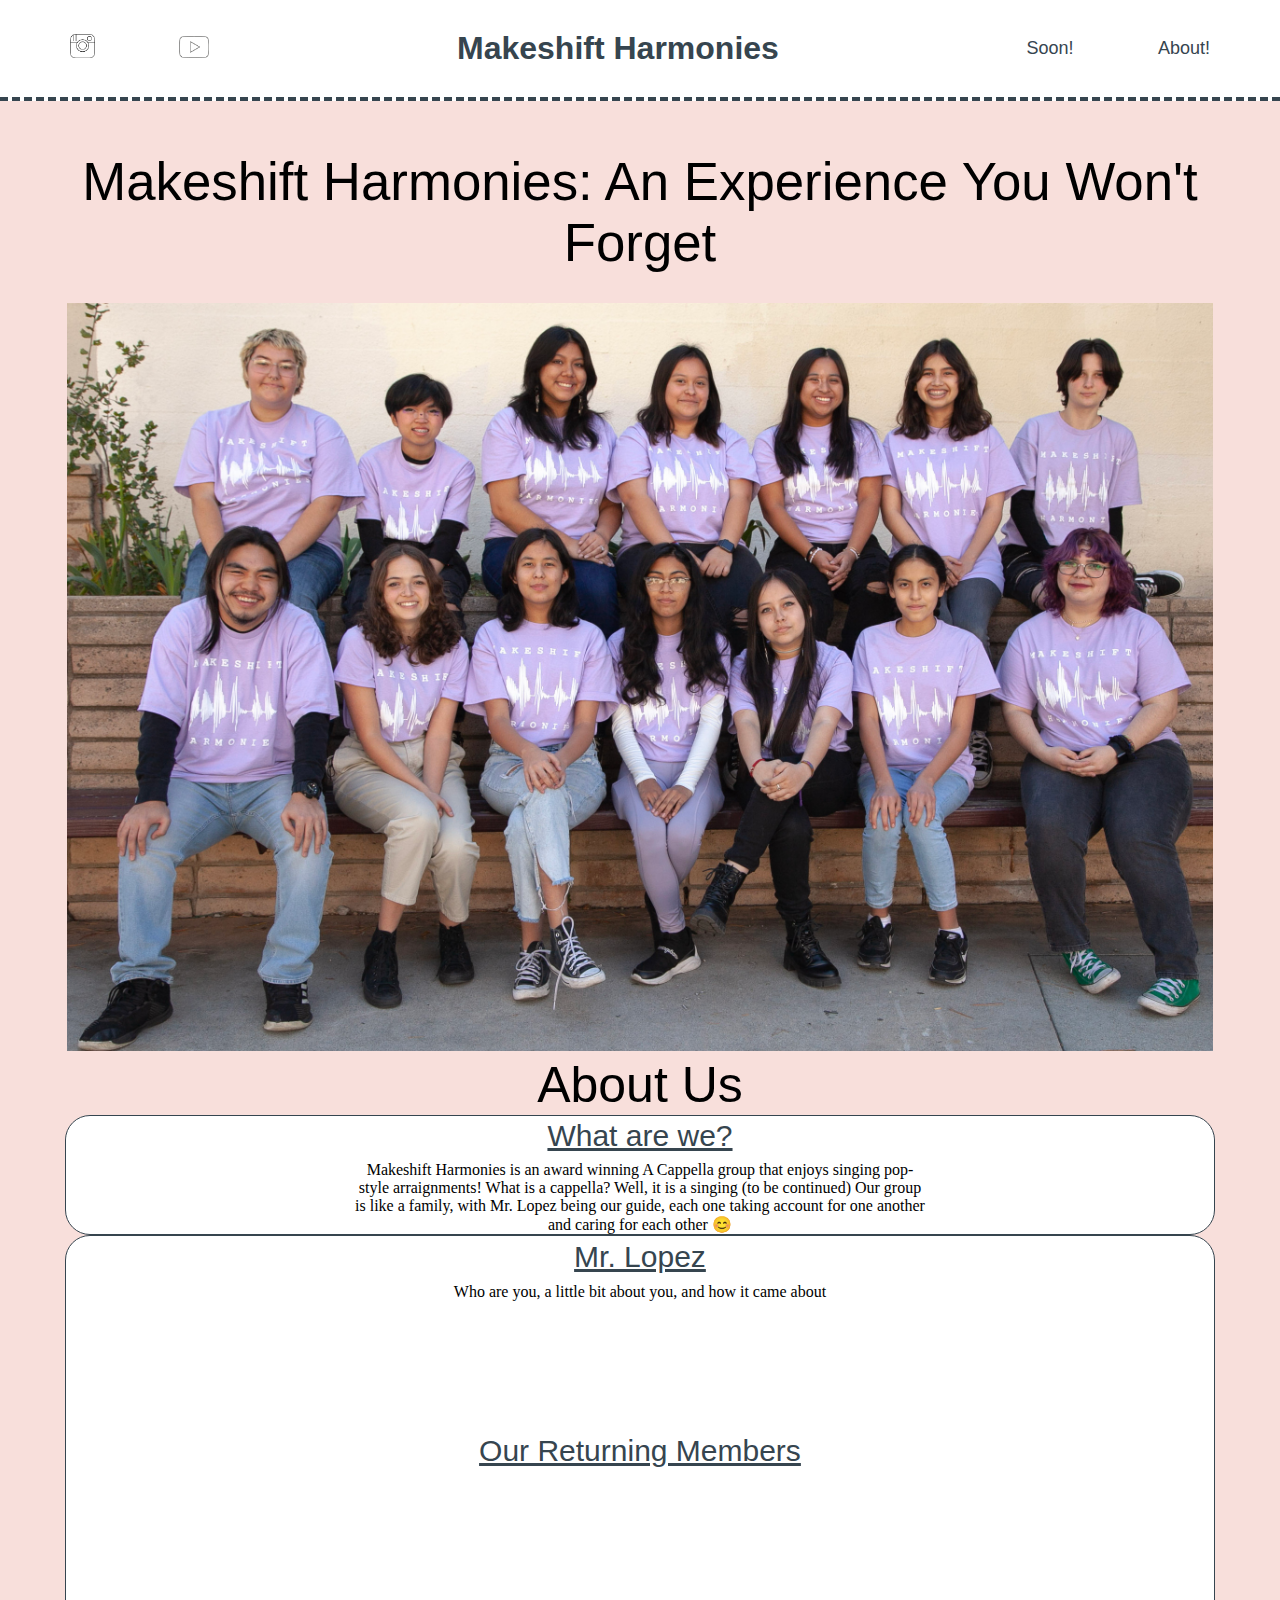
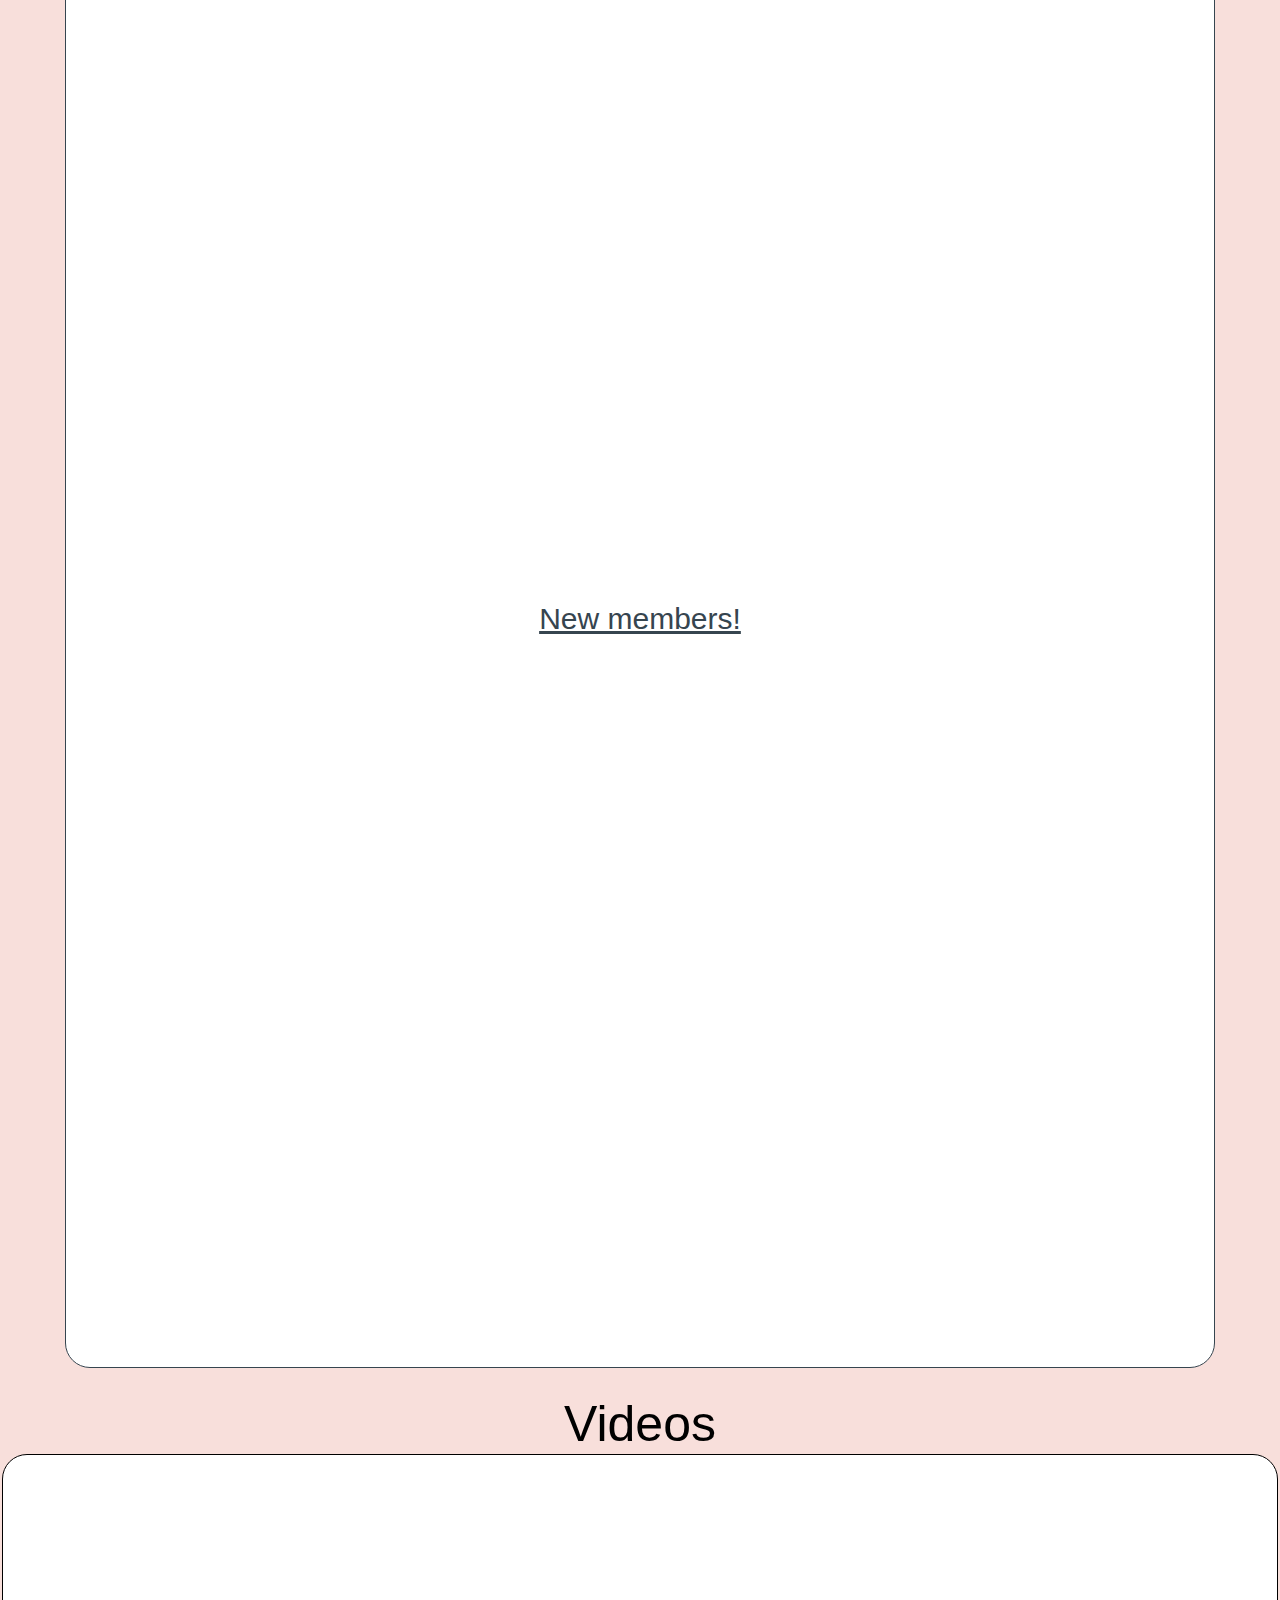
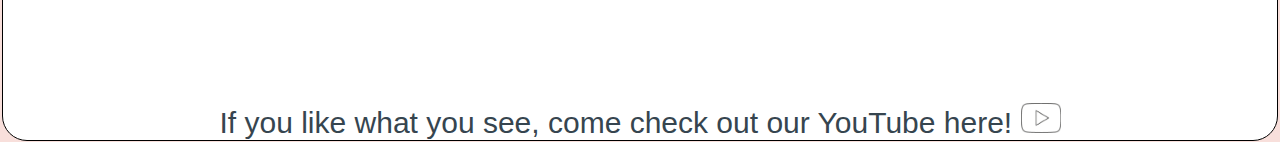
==== index.html @ 7f4bb114 "Change in seniority" ====
<!DOCTYPE html>

<head>
<title> Makeshift Harmonies </title>
  <link rel="stylesheet" href="style.css">
  <script defer src="background.js"></script>
  <meta name="viewport" content="width=device-width, initial-scale=1.0">
</head>
<body>
	<header class="header">
		<nav class="navbar">
			<a href="https://www.instagram.com/makeshiftharmonies/"><img class="icon"src="insta.png" alt="instagram"/></a>
			<a href="https://www.youtube.com/@verdugovoices2260"><img class="icon" src="youtube.png" alt="youtube"/></a>
		</nav>	
		
		<a href="index.html" class="logo">Makeshift Harmonies</a>
		
		<nav class="navbar">
			<a href="shop.html">Soon!</a>
			<a rel="noopener" href="#About">About!</a>
    </nav>
  </header>
      

  <div class="main"></div>

    <div class="mainTitle">
      Makeshift Harmonies: An Experience You Won't Forget
    </div>

    <div class="mainPicture">
      <img src="acapella.jpeg" alt="Our group" id="pic">
    </div>

    <div class="aboutUs" id="About">
      <header class="subTitle">
        About Us
      </header>
      <div class="info">
          <div class="boxTitle">What are we?</div>
          <div class="ourGroup"> 
            Makeshift Harmonies is an award winning A Cappella group that enjoys singing pop-style arraignments!
            What is a cappella? Well, it is a singing (to be continued)
            Our group is like a family, with Mr. Lopez being our guide, 
            each one taking account for one another and caring for each other 😊
            
          </div>
      </div>
      <div class="info">
          <div class="aboutUsBox">
            <div class="boxTitle">Mr. Lopez</div>
            <div class="boxInfoTeach">Who are you, a little bit about you, and how it came about</div>
        </div>
        <div class="aboutUsBox">
          <div class="boxTitle">Our Returning Members</div>
            <div class="boxInfo">

              <div class="personCard">
                <div class="name">Andrea</div>
                <img src="Andrea.jpg" alt="andrea"></img>
                <div class="text">
                  <!--Grade--> Senior
                </div>
              </div>


              <div class="personCard">
                <div class="name">Arynn</div>
                <img src="Arynn.jpg" alt="arynn"></img>
                <div class="text">
                  <!--Grade--> Senior
                </div>
              </div>

              <div class="personCard">
                <div class="name">Dennize</div>
                <img src="Dennize.jpg" alt="dennize"></img>
                <div class="text">
                  <!--Grade--> Senior
                </div>
              </div>
              
              
              <div class="personCard">
                <div class="name">Max</div>
                <img src="Max.jpg" alt="max"></img>
                <div class="text">
                  <!--Grade--> Senior
                </div>
              </div>

              <div class="personCard">
                <div class="name">Isaac</div>
                <img src="Me.jpg" alt="isaac"></img>
                <div class="text">
                  <!--Grade--> Junior
                </div>
              </div>

              <div class="personCard">
                <div class="name">Abril</div>
                <img src="Abril.jpg" alt="abril"></img>
                <div class="text">
                  <!--Grade--> Sophmore
                </div>
              </div>
              
              <div class="personCard">
                <div class="name">Erica</div>
                <img src="Erica.jpg" alt="erica"></img>
                <div class="text">
                  <!--Grade--> Sophmore
                </div>
              </div>


              <div class="personCard">
                <div class="name">Fergie</div>
                <img src="Fergie.jpg" alt="fergie"></img>
                <div class="text"> Sophmore
                  <!--Grade-->
                </div>
              </div>

              <div class="personCard">
                <div class="name">Emily</div>
                <img src="unknown.png" alt="emily"></img>
                <div class="text">
                  <!--Grade--> Sophmore
                </div>
              </div>
              
            </div>
          </div>
          
          
          <div class="aboutUsBox">
            <div class="boxTitle">New members!</div>
            <div class="boxInfo">
              
              <div class="personCard">
                <div class="name">Jackson</div>
                <img src="Jackson.jpg" alt="jackson"></img>
                <div class="text">
                  <!--Grade--> Senior
                </div>
              </div>
              
              <div class="personCard">
                <div class="name">Addie</div>
                <img src="Addie.jpg" alt="addie"></img>
                <div class="text">
                  <!--Grade--> Sophmore
                </div>
              </div>
    
              
              <div class="personCard">
                <div class="name">Anna</div>
                <img src="Anna.jpg" alt="anna"></img>
                <div class="text">
                  <!--Grade--> Sophmore
                </div>
              </div>
    
    
              <div class="personCard">
                <div class="name">Joel</div>
                <img src="Joel.jpg" alt="joel"></img>
                <div class="text">
                  <!--Grade--> Sophmore
                </div>
              </div>

              <div class="personCard">
                <div class="name">Camilla</div>
                <img src="Camilla.jpg" alt="camilla"></img>
                <div class="text">
                  <!--Grade--> Freshman
                </div>
              </div>
              <div class="personCard">
                <div class="name">Jasmine</div>
                <img src="Jasmine.jpg" alt="jasmine"></img>
                <div class="text">
                  <!--Grade--> Freshman
                </div>
              </div>
              <div class="personCard">
                <div class="name">Kolbey</div>
                <img src="Kolbey.jpg" alt="kolbey"></img>
                <div class="text">
                  <!--Grade--> Freshman
                </div>
              </div>
              <div class="personCard">
                <div class="name">Sophia</div>
                <img src="Sophia.jpeg" alt="sophia"></img>
                <div class="text">
                  <!--Grade--> Freshman
                </div>
              </div>



              <div class="personCard">
                <img src="unknown.png" alt="unknown"></img>
                <div class="text">This could be you!</div>
              </div>

              <div class="personCard">
                <img src="unknown.png" alt="unknown"></img>
                <div class="text">This could be you!</div>
              </div>

              <div class="personCard">
                <img src="unknown.png" alt="unknown"></img>
                <div class="text">This could be you!</div>
              </div>

              <div class="personCard">
                <img src="unknown.png" alt="unknown"></img>
                <div class="text">This could be you!</div>
              </div>

          </div>
        </div>
    </div>
    <div class="ytContainer">
        <header class="subTitle">
          Videos
        </header>
        <div class="promo">
        <div class="vidoeHolder">
          <div class="video1">
          Our Most Recent Video
          <iframe width="560" height="315" src="https://www.youtube.com/embed/0BIctYEefgI?si=117OI-r64tj5iyTO"
          title="YouTube video player" allow="accelerometer; autoplay; clipboard-write; 
		      encrypted-media; gyroscope; picture-in-picture; web-share" allowfullscreen></iframe>
          </div>
          <div class="video2">
          Our Most Popular Video
          <iframe width="560" height="315" src="https://www.youtube.com/embed/2N0dSU8FZv8?si=1DF9V1PjozRlca_2"
            title="YouTube video player" allow="accelerometer; autoplay; clipboard-write; 
      encrypted-media; gyroscope; picture-in-picture; web-share" allowfullscreen></iframe>
          </div>
        </div>
          <br>If you like what you see, come check out our YouTube here!
          <a  target="_blank" href="https://www.youtube.com/@verdugovoices2260"><img class="icon" src="youtube.png" alt="youtube" /></a>
        </div>
  </div>
</body>

</html>
---- style.css ----
*{
  margin: 0;
  padding: 0;
  box-sizing: border-box;

}

body {
  min-height: 100vh;
  background-color: #f8dfdb;
  background-size: cover;
  background-position: center;
  display: flexbox;
  margin: auto;
  overflow-x: hidden;
}



.header {
  position:fixed;
  top: 0;
  left: 0%;
  width: 100%;
  padding: 30px;
  border-bottom: 4px dashed;
  border-color: #36454F;
  background: transparent;
  display:flex;
  justify-content: space-between;
  align-items: center;
  z-index: 100;
  font-family: 'Gill Sans', 'Gill Sans MT', Calibri, 'Trebuchet MS', sans-serif;
  background-color: white;
}

@media (min-width: 873px){
  .logo {
    font-size: 32px;
    color: #36454F;
    text-decoration: none;
    font-weight: 700;
    font-family: 'Gill Sans', 'Gill Sans MT', Calibri, 'Trebuchet MS', sans-serif;
  }
}

@media (max-width: 872px){
  .logo {
    font-size: 22px;
    color: #36454F;
    text-decoration: none;
    font-weight: 700;
    font-family: 'Gill Sans', 'Gill Sans MT', Calibri, 'Trebuchet MS', sans-serif;
  }
}
.navbar a {
  position: relative;
  font-size: 18px;
  color: #36454F;
  text-decoration: none;
  font-weight: 500;
  margin-left: 40px;
  margin-right: 40px;
}

.navbar a>img[src$="insta.png"] {
  width: 25px;
}

.navbar a>img[src$="youtube.png"] {
  width: 30px;
}

.navbar a::before {
  content: '';
  position: absolute;
  top: 100%;
  left: 0;
  width: 0;
  height: 2px;
  background-color: #36454F;
  transition: .3s;
}

.navbar a:hover::before {
  width: 100%;
}

.icon {
  width: 40px;
}



/**/
.mainTitle {

  width: 100%;
  position: relative;
  font-size: 330%;
  text-align: center;
  border: 1px solid transparent;
  font-family: 'Gill Sans', 'Gill Sans MT', Calibri, 'Trebuchet MS', sans-serif;
  color: black;
  margin-bottom: 2%;
  padding-top: 0;
  margin-top: 150px;
}

/* height: #vh;
width: #wmin;*/
/**/
.mainPicture {
  position: relative;
  width: 100%;
  height: auto;
  display: flex;
  align-items: center;
  justify-content: center;
  border: 3px solid transparent;
  
}

.mainPicture img {
  position: relative;
  height: auto;
  width: 90%;
  object-fit: fill;
  display: block;
  margin: auto;
  top: 0;
}

/**/
.aboutUs {
  width: 100%;
  height: auto;
  padding: 0%;
  margin: 0;
  border: 1px solid transparent;
  position: relative;
  display: flexbox;
  top: 0;

}

.ourGroup{
  align-items: center;
  text-align: center;
  width: 50%;
  height:max-content;
  padding: auto;
  margin-left: auto;
  margin-right: auto;
  margin-top: auto;
  overflow: hidden;
}

.subTitle {
  width: 100%;
  position: relative;
  font-size: 50px;
  text-align: center;
  border: 1px solid transparent;
  font-family: 'Gill Sans', 'Gill Sans MT', Calibri, 'Trebuchet MS', sans-serif;
}

.info {
  width: 90%;
  height: auto;
  position: relative;
  left: 5%;
  /*top: 8%;*/
  background-color: white;
  border-radius: 25px;
  border: 1px solid #36454F;

}

.aboutUsBox {
  width: 100%;
  height: auto;
  display: flexbox;
  position: relative;
  background-color: transparent;
  border: 1px solid transparent;
  border-top-left-radius: 25px;
  border-bottom: 1px solid transparent;
  margin-bottom: 0;
}


.boxTitle {
  width: 100%;
  height: 45px;
  top: 2px;
  position: relative;
  text-align: center;
  background-color: white;
  border: 1px solid transparent;
  text-decoration: underline;
  border-top-left-radius: 25px;
  border-top-right-radius: 25px;
  font-size: 30px;
  font-family: 'Gill Sans', 'Gill Sans MT', Calibri, 'Trebuchet MS', sans-serif;
  color: #36454F;

}

.boxInfoTeach {
  width: 100%;
  height: 148px;
  position: relative;
  background-color: white;
  border: 1px solid transparent;
  text-align: center;


}

.boxInfo {
  width: 100%;
  height: auto;
  position: relative;
  display: flex;
  background-color: white;
  border: 1px solid transparent;
  border-bottom-left-radius: 25px;
  border-bottom-right-radius: 25px;
  flex-wrap: wrap;
  margin: auto;
  text-align: center;
}

.aboutUsBox:nth-child(2) {
  border-top-left-radius: 0px;
  border-top-right-radius: 0px;
  border: transparent;
}

.boxTitle:nth-child(2) {
  border-top-left-radius: 0px;
  border-top-right-radius: 0px;
  border-top: transparent;
}

/*individual cards*/
.personCard {
  height: 217px;
  max-width: 150px;
  padding-left: 2%;
  padding-right: 2%;
  padding-bottom: 2%;
  padding-top: 8px;
  margin-left: 10%;
  margin-top: 1%;
  margin-bottom: 1%;
  border: 2px dotted #36454F;
  position: relative;
  border-radius: 25px;
  opacity: 0;
  transition: all 2.5s;
}


.personCard1 {
  height: 217px;
  max-width: 150px;
  padding: 2%;
  margin-left: 10%;
  margin-top: 1%;
  margin-bottom: 1%;
  border: 2px dotted #36454F;
  position: relative;
  border-radius: 25px;
  opacity: 0;
  transition: all 2.5s;
}



.name {
  text-align: center;
  border: 1px dotted transparent;
}

.personCard img {
  width: 100px;
  height: 134px;
}

.text {
  font-size: 90%;
  text-align: center;
}

.personCard1 img {
  width: 100px;
  height: 134px;
}

/*youtube stuff*/
.ytContainer {
  width: 100%;
  height: auto;
  border: 1px solid transparent;
  position: absolute;
  display: flexbox;
  padding-top: 2%;
}

.promo {
  width: 100%;
  height: auto;
  padding-top: 2%;
  margin: 0;
  border: 1px solid black;
  position: relative;
  display: flexbox;
  margin-left: auto;
  margin-right: auto;
  border-radius: 25px;
  background-color: white;
  text-align: center;
  font-size: 30px;
  font-family: 'Gill Sans', 'Gill Sans MT', Calibri, 'Trebuchet MS', sans-serif;
  color: #36454F;
}

.vidoeHolder {
  display: flex;
  height: auto;
}

.video1 {
  width: 90%;
  height: 200%;
  border: 1px solid transparent;
  opacity: 0;
filter: blur(5px);
transform: translateX(-100%);
transition: all 1s;
}

.video2 {
  width: 90%;
  height: 200%;
  border: 1px solid transparent;
  opacity: 0;
filter: blur(5px);
transform: translateX(100%);
transition: all 1s;
} 

.promo iframe {
  width: 45%;
  height: 80%;
  display: block;
  margin: auto;
  /*top: 8%;*/
  background-color: white;
  border-radius: 25px;
  border: 1px solid transparent;

}

.show{
  opacity: 1;
  filter: blur(0);
  transform:translateX(0)
} 


/*Shop Page*/

.newTitle {
  width: 100%;
  height: auto;
  position: absolute;
  font-size: 50px;
  text-align: center;
  top: 300px;
  border: 1px solid transparent;
  font-family: 'Gill Sans', 'Gill Sans MT', Calibri, 'Trebuchet MS', sans-serif;
  color: black;
  margin-left: auto;
  margin-right: auto;
}

/*Sign Up Page*/

#signUpPage{
  text-align: center;
  width: 100%;  
  height: 65%;
  position: absolute;
  top: 150px;
  left: 0;
  border: 1px solid transparent;
  font-family: 'Gill Sans', 'Gill Sans MT', Calibri, 'Trebuchet MS', sans-serif;
  color: black;
  background-color: transparent;
}

.container {  
  padding:0;
  margin-left: 32%;
  margin-right: auto;
  border: 1px solid #36454F;
  width: 30%;
  height: 100%;
  background-color: white;
  border-radius: 3%;
}

.form{
display: flexbox;
justify-content: space-evenly;
}


.formInputGroup{
  width: 100%;
}
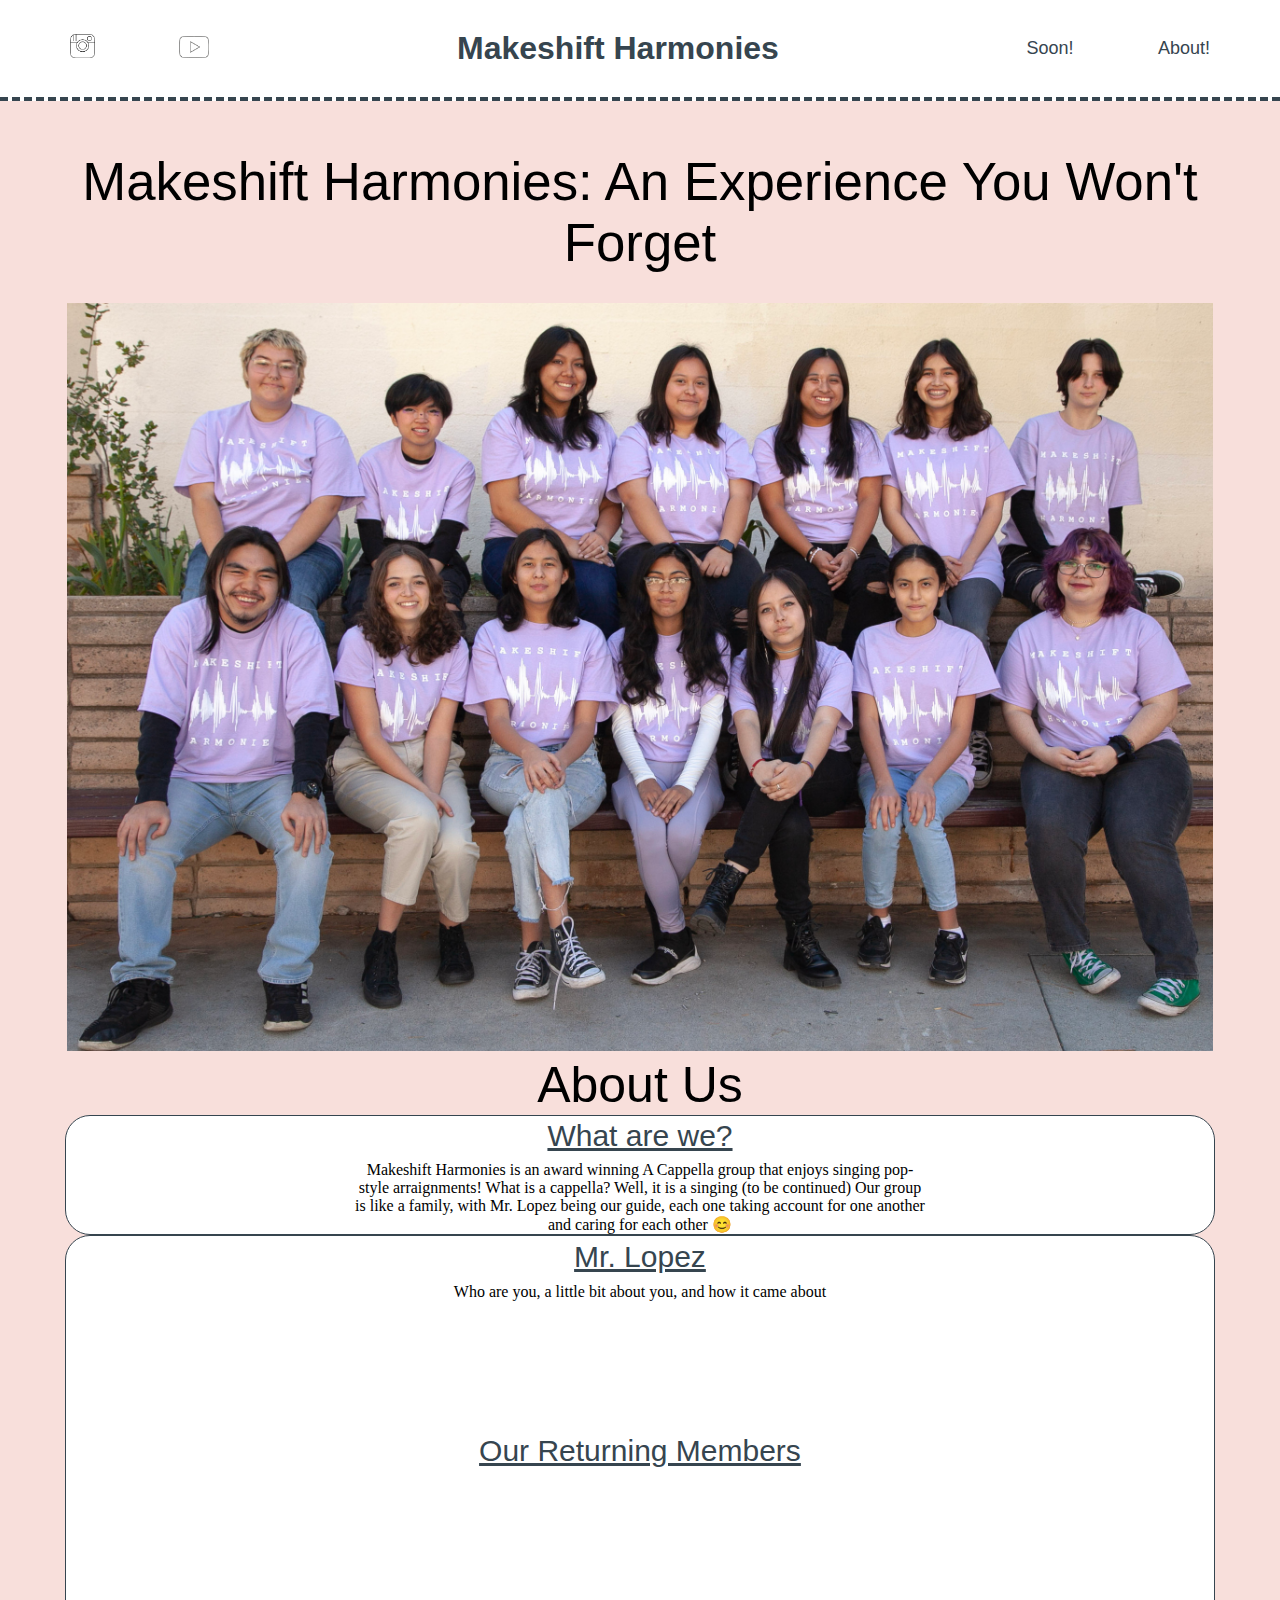
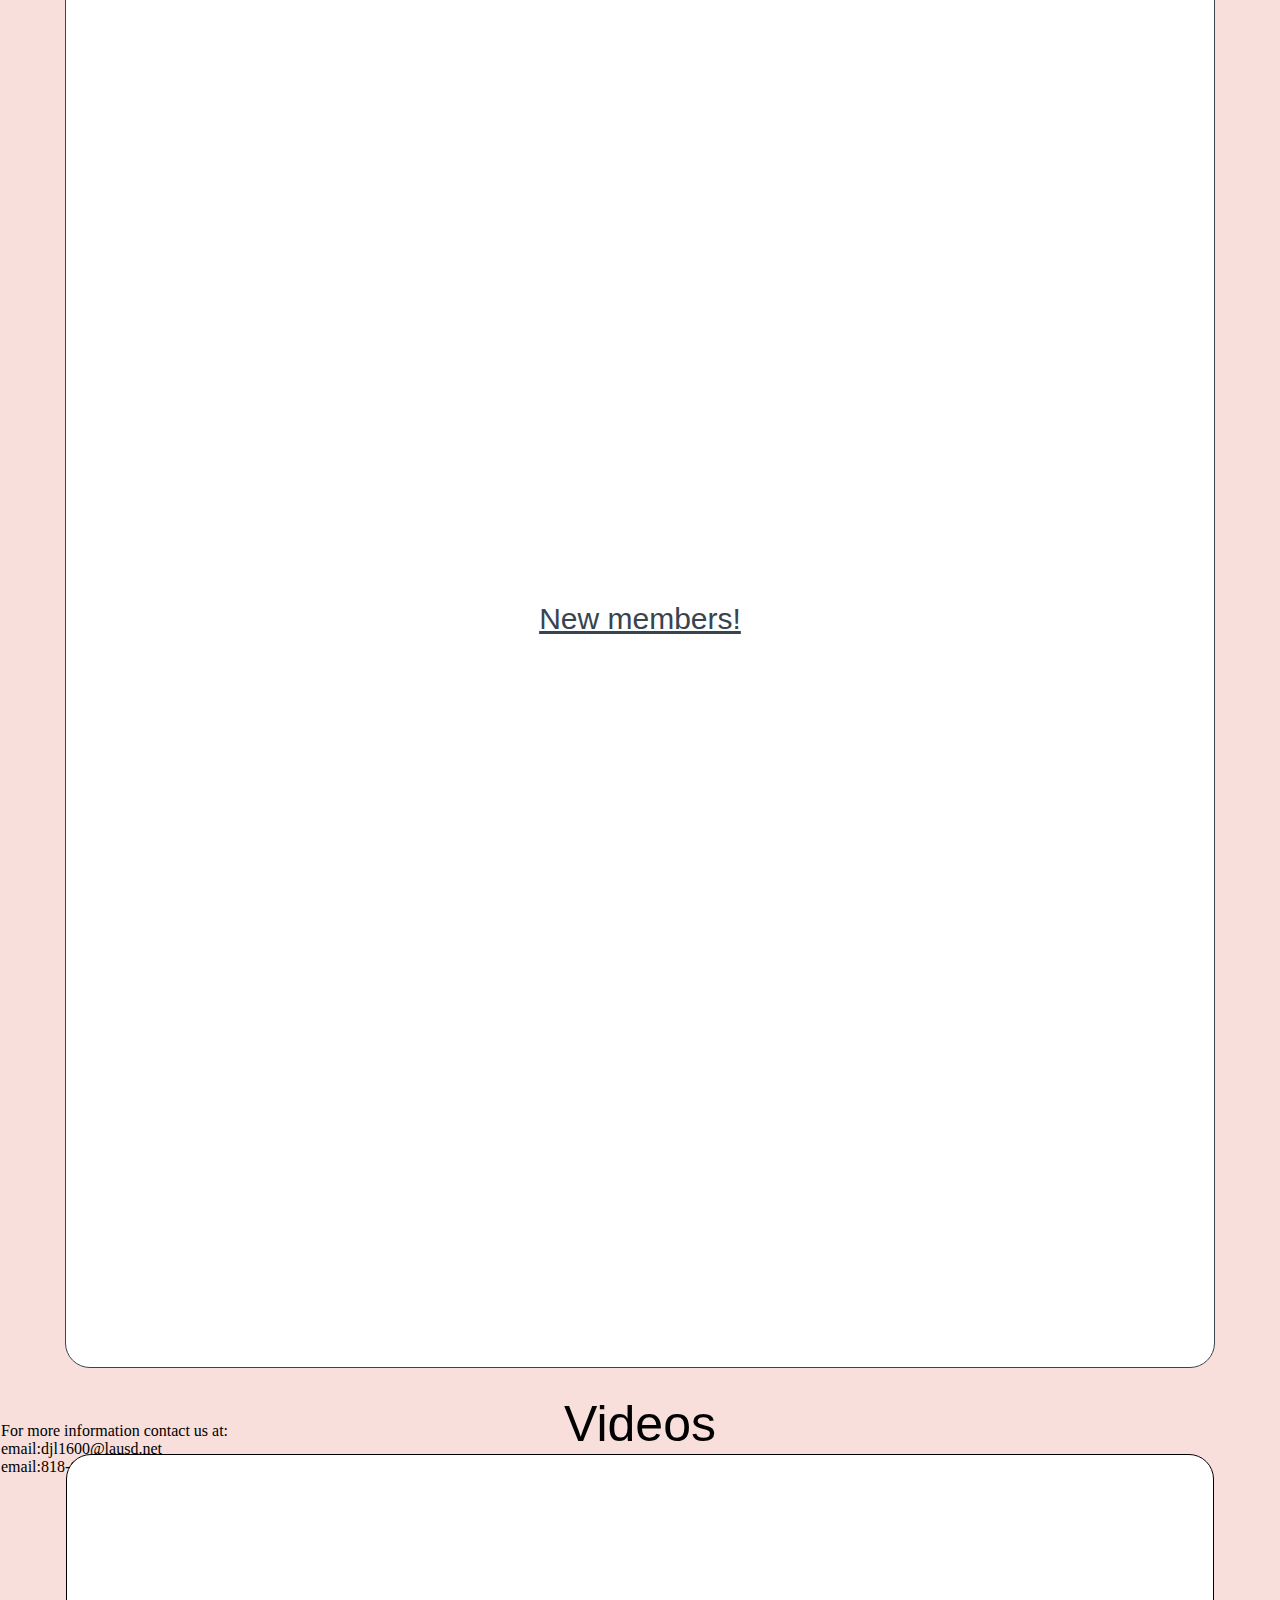
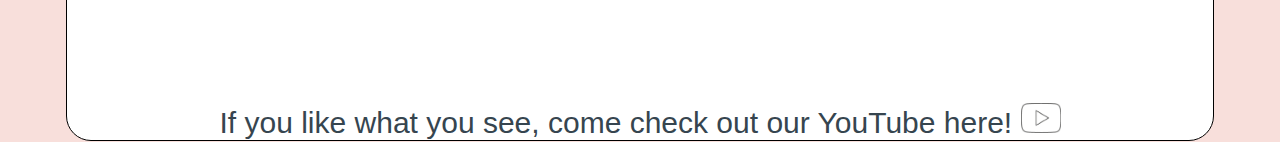
==== commit de857bd1: "Update index.html" ====
--- a/index.html
+++ b/index.html
@@ -21,9 +21,6 @@
     </nav>
   </header>
       
-
-  <div class="main"></div>
-
     <div class="mainTitle">
       Makeshift Harmonies: An Experience You Won't Forget
     </div>
@@ -249,6 +246,14 @@
           <a  target="_blank" href="https://www.youtube.com/@verdugovoices2260"><img class="icon" src="youtube.png" alt="youtube" /></a>
         </div>
   </div>
+<br>
+<br>
+<br>
+	    For more information contact us at:
+<br>
+	    email:<a herf="mailto:djl1600@lausd.net">djl1600@lausd.net<a>
+<br>
+	    email:<a herf="tel:8186248469">818-624-8469<a>
 </body>
 
 </html>
--- a/style.css
+++ b/style.css
@@ -310,7 +310,7 @@
 }
 
 .promo {
-  width: 100%;
+  width: 90%;
   height: auto;
   padding-top: 2%;
   margin: 0;
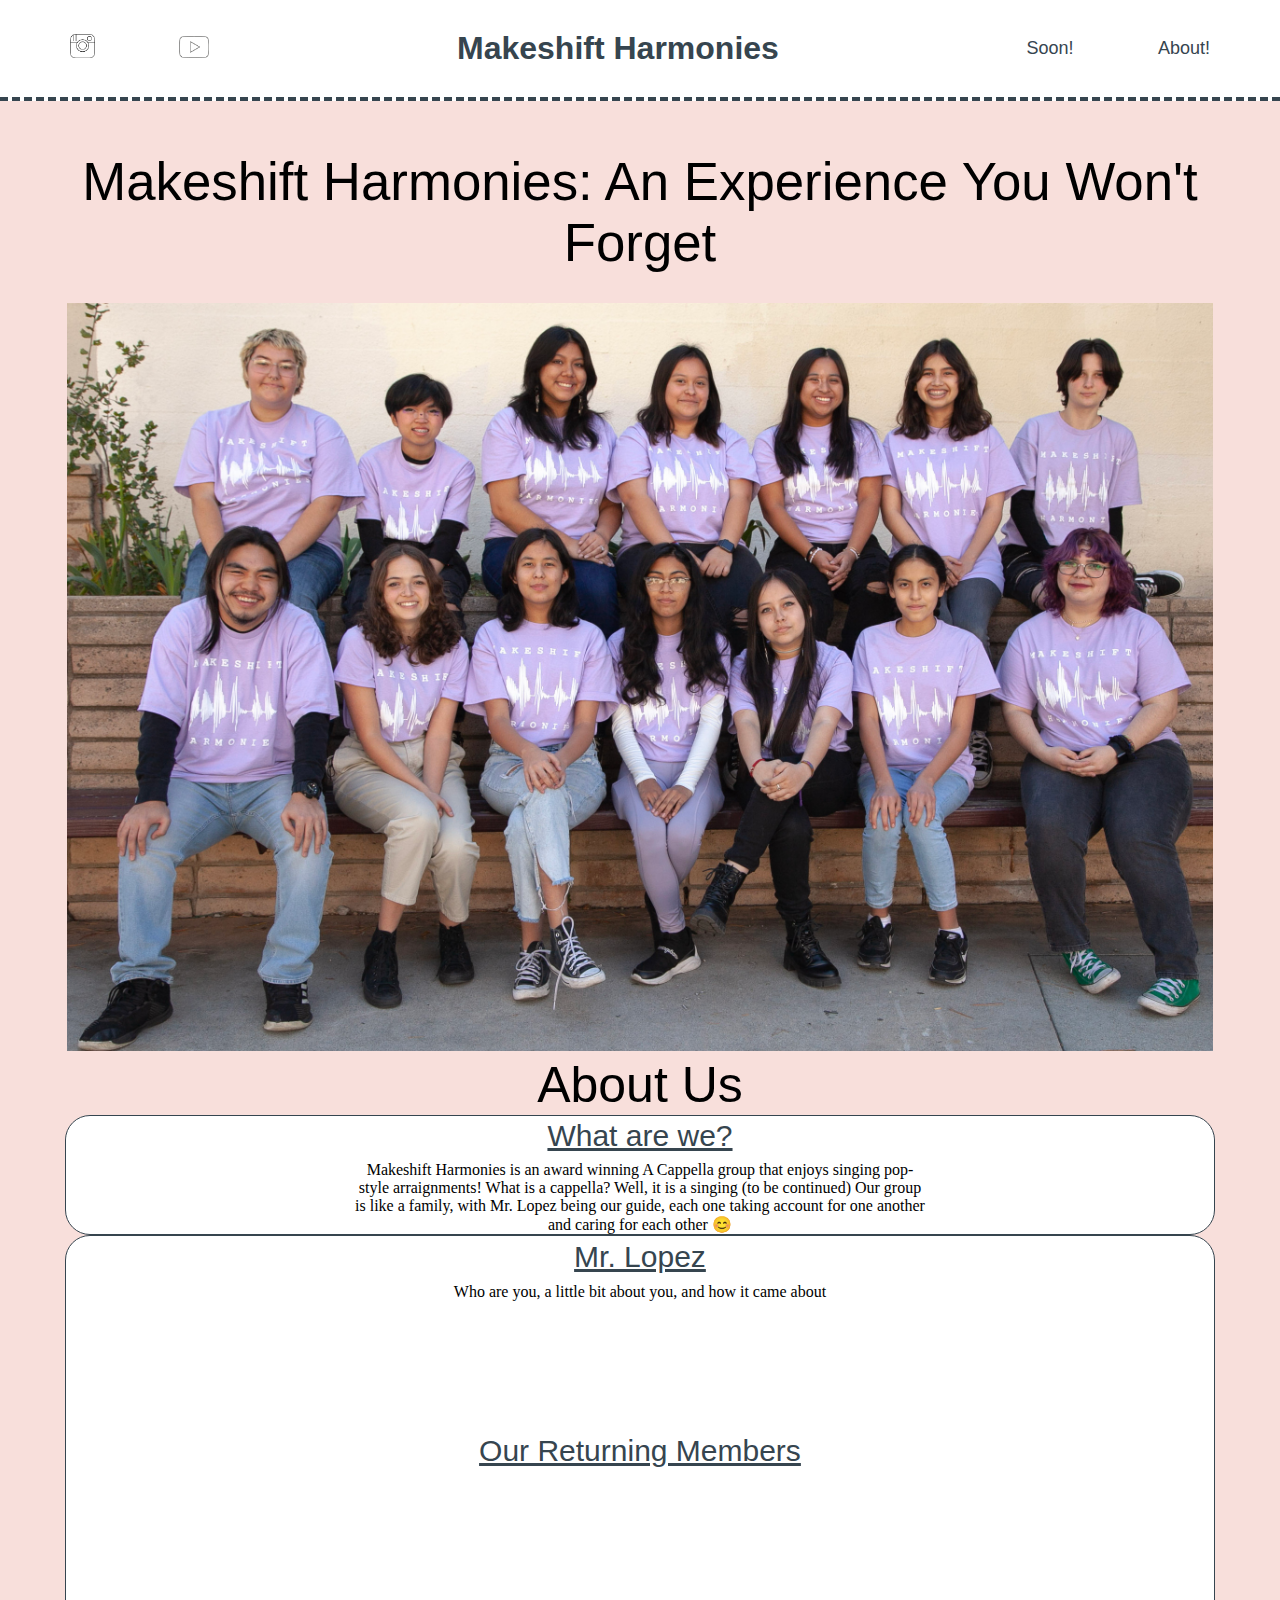
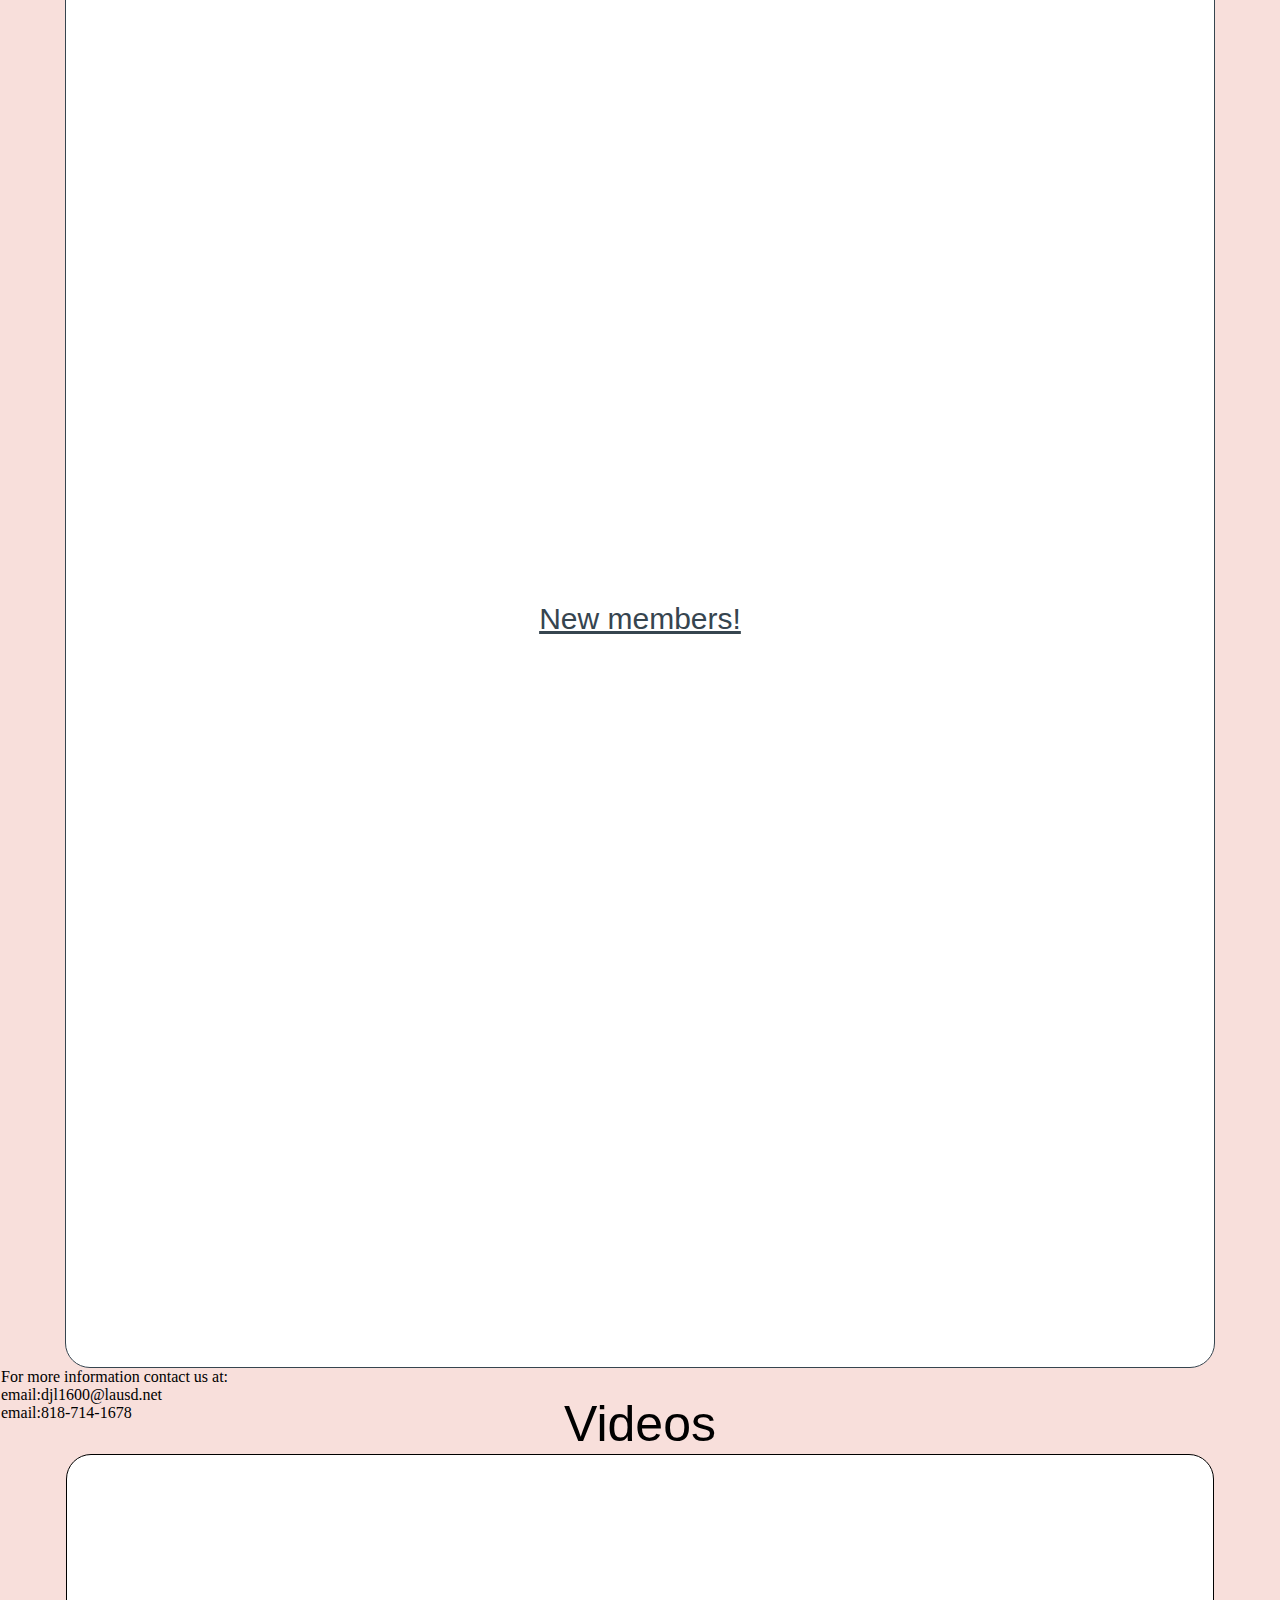
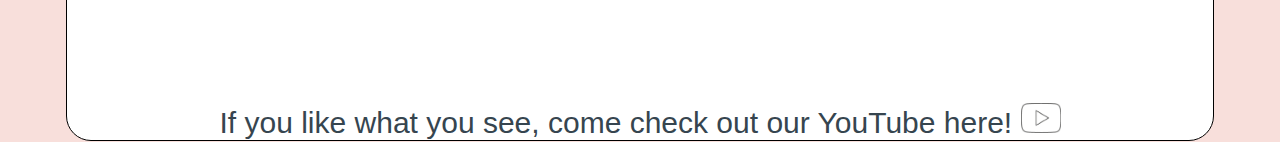
==== commit 8744bea3: "Created contact info" ====
--- a/index.html
+++ b/index.html
@@ -246,14 +246,13 @@
           <a  target="_blank" href="https://www.youtube.com/@verdugovoices2260"><img class="icon" src="youtube.png" alt="youtube" /></a>
         </div>
   </div>
-<br>
-<br>
-<br>
+<div class="Info">
 	    For more information contact us at:
 <br>
-	    email:<a herf="mailto:djl1600@lausd.net">djl1600@lausd.net<a>
+	    email:<a herf="mailto:djl1600@lausd.net">djl1600@lausd.net</a>
 <br>
-	    email:<a herf="tel:8186248469">818-624-8469<a>
+	    email:<a herf="tel:8186248469">818-714-1678</a>
+</div>
 </body>
 
 </html>
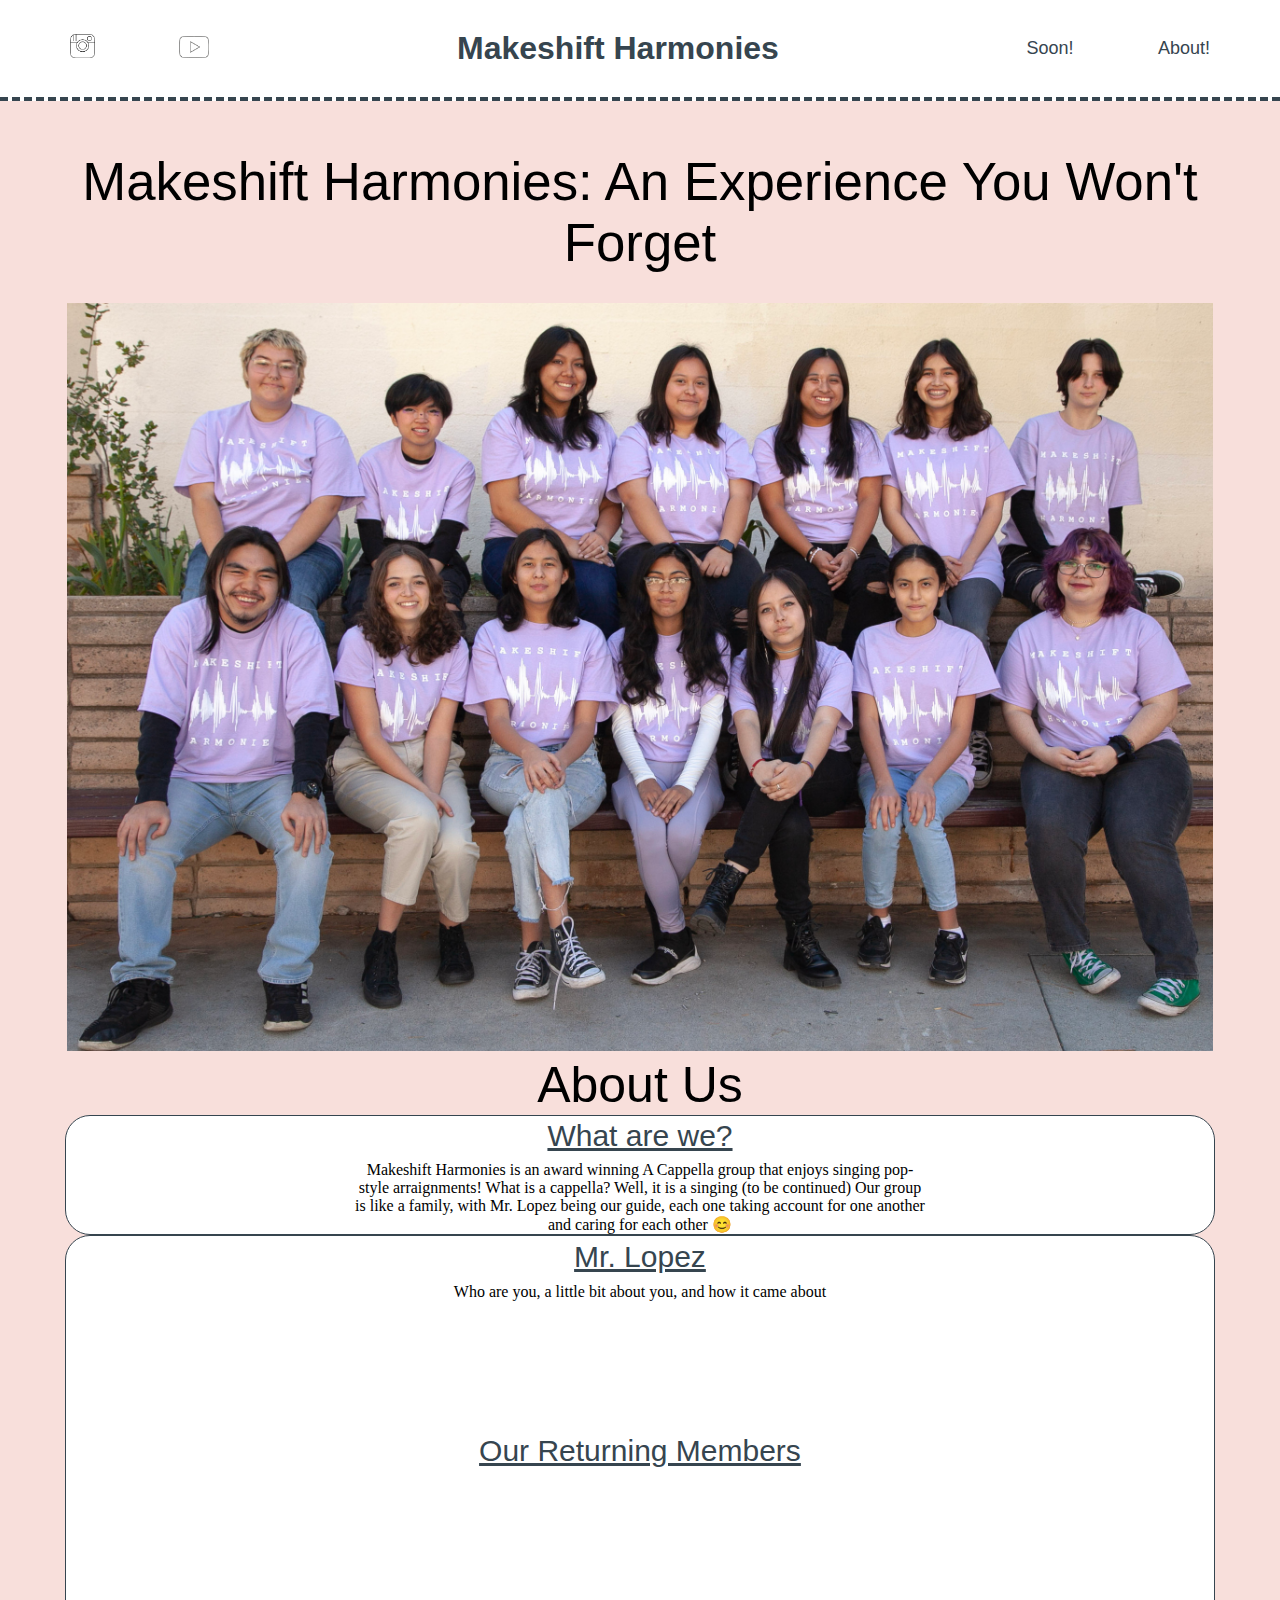
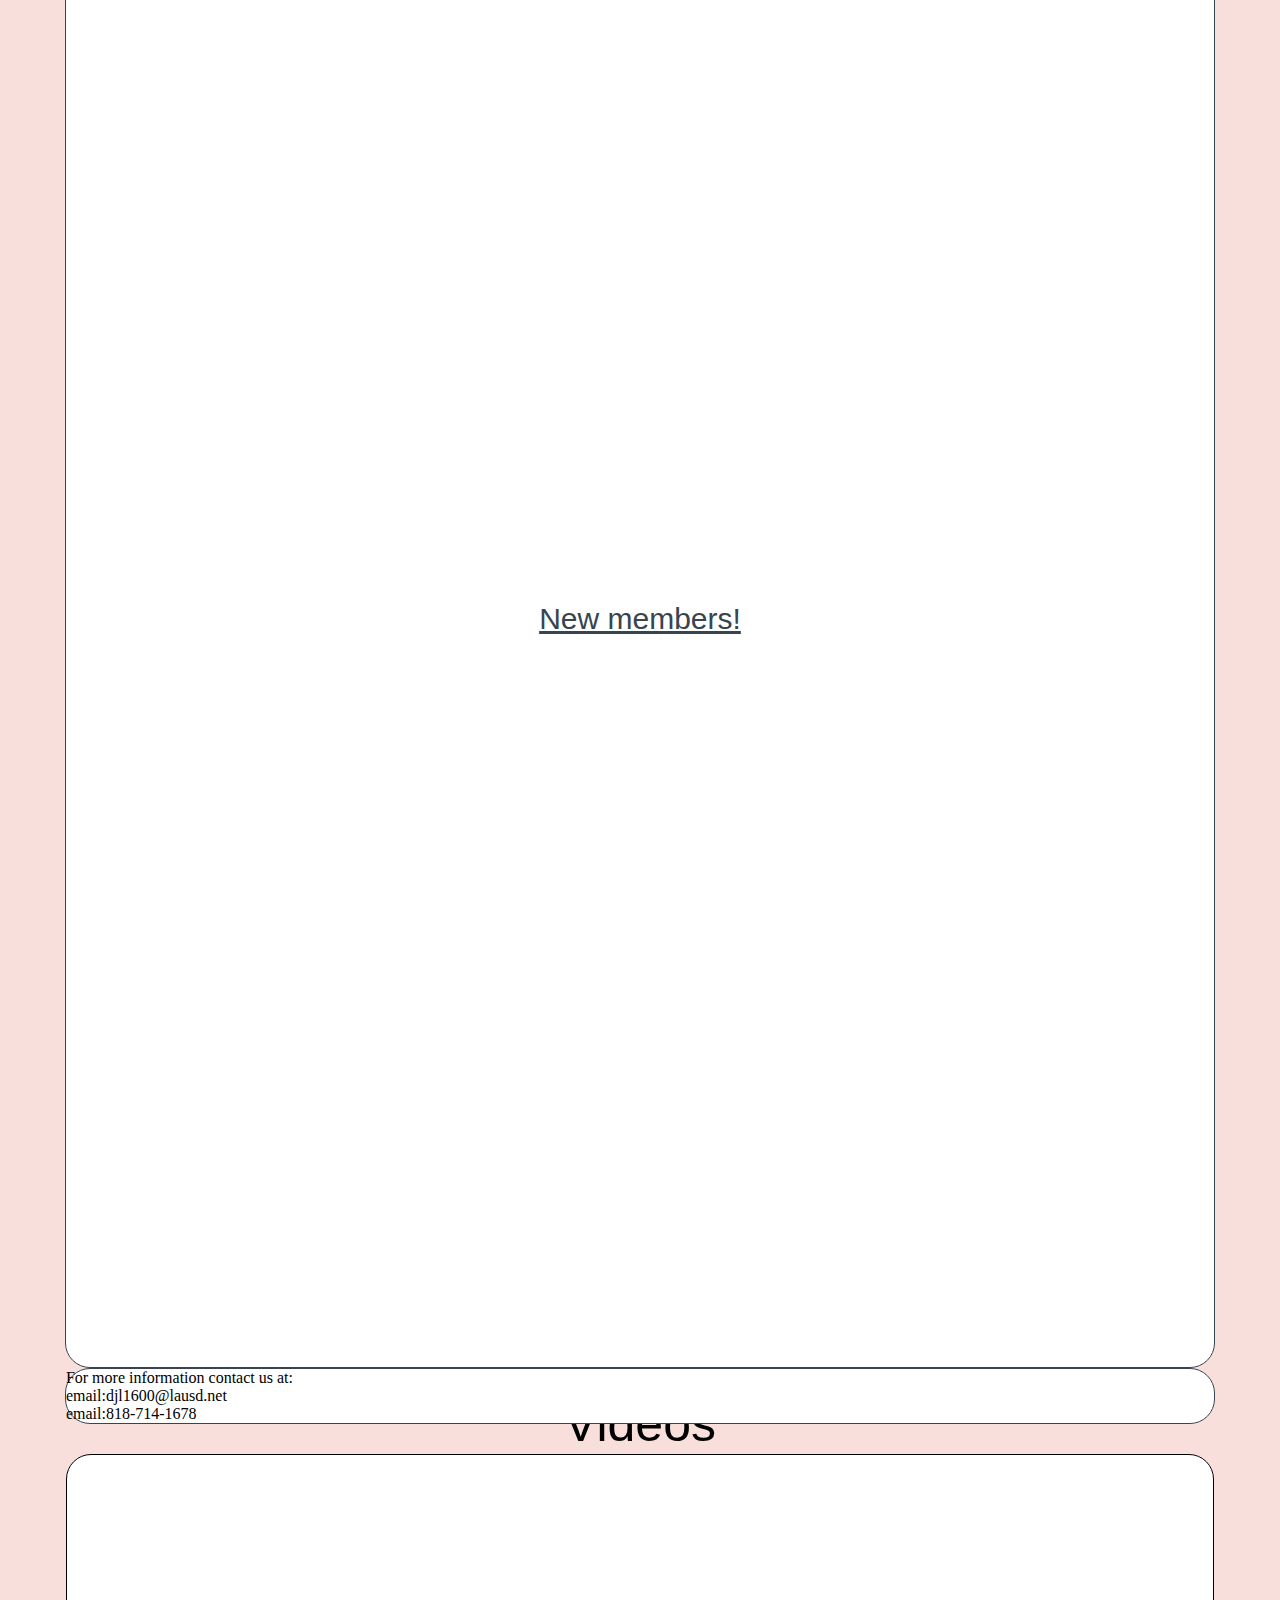
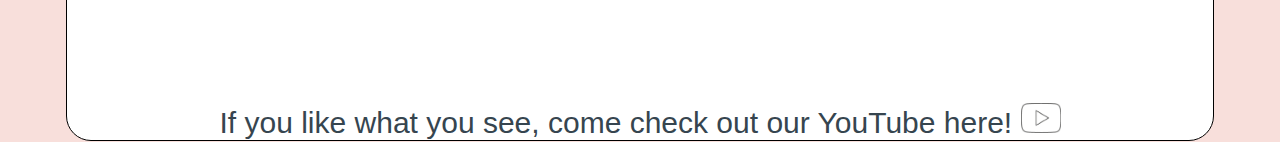
==== commit 856fd00e: "Update index.html" ====
--- a/index.html
+++ b/index.html
@@ -246,7 +246,7 @@
           <a  target="_blank" href="https://www.youtube.com/@verdugovoices2260"><img class="icon" src="youtube.png" alt="youtube" /></a>
         </div>
   </div>
-<div class="Info">
+<div class="info">
 	    For more information contact us at:
 <br>
 	    email:<a herf="mailto:djl1600@lausd.net">djl1600@lausd.net</a>
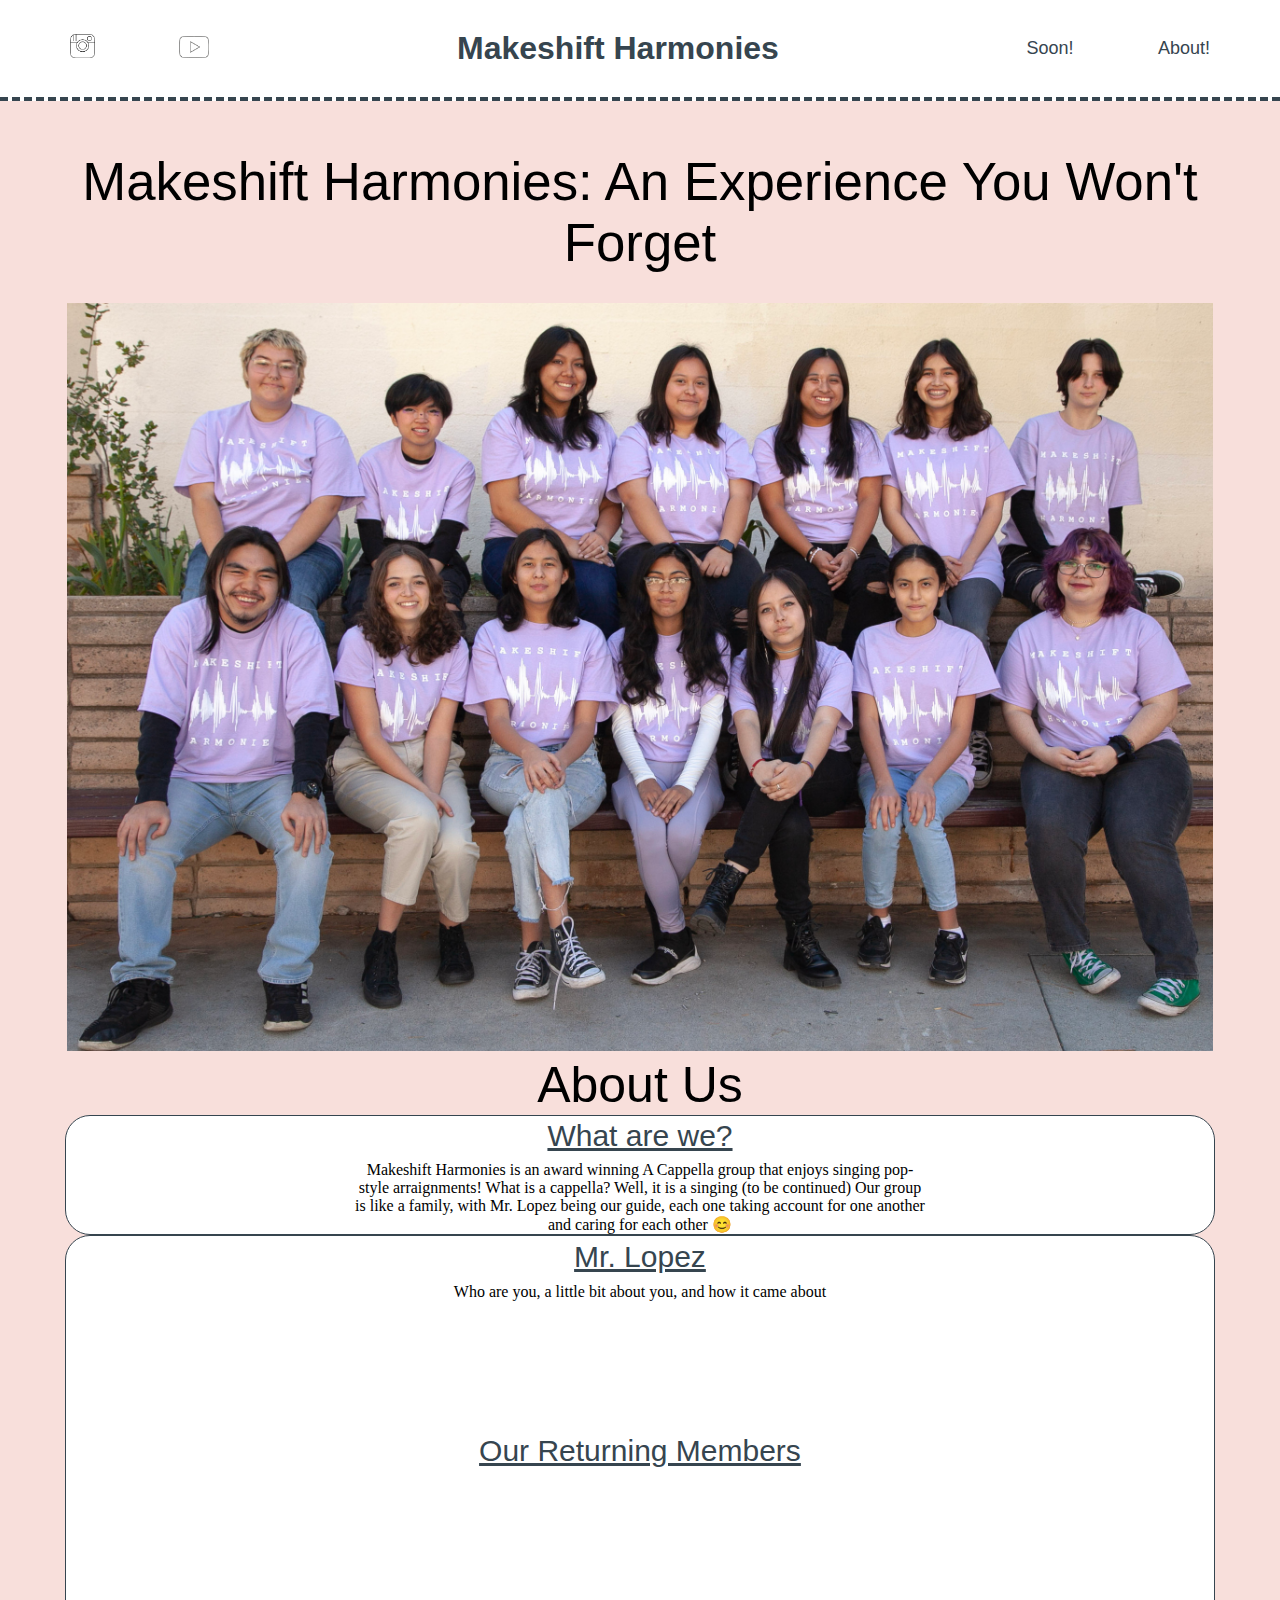
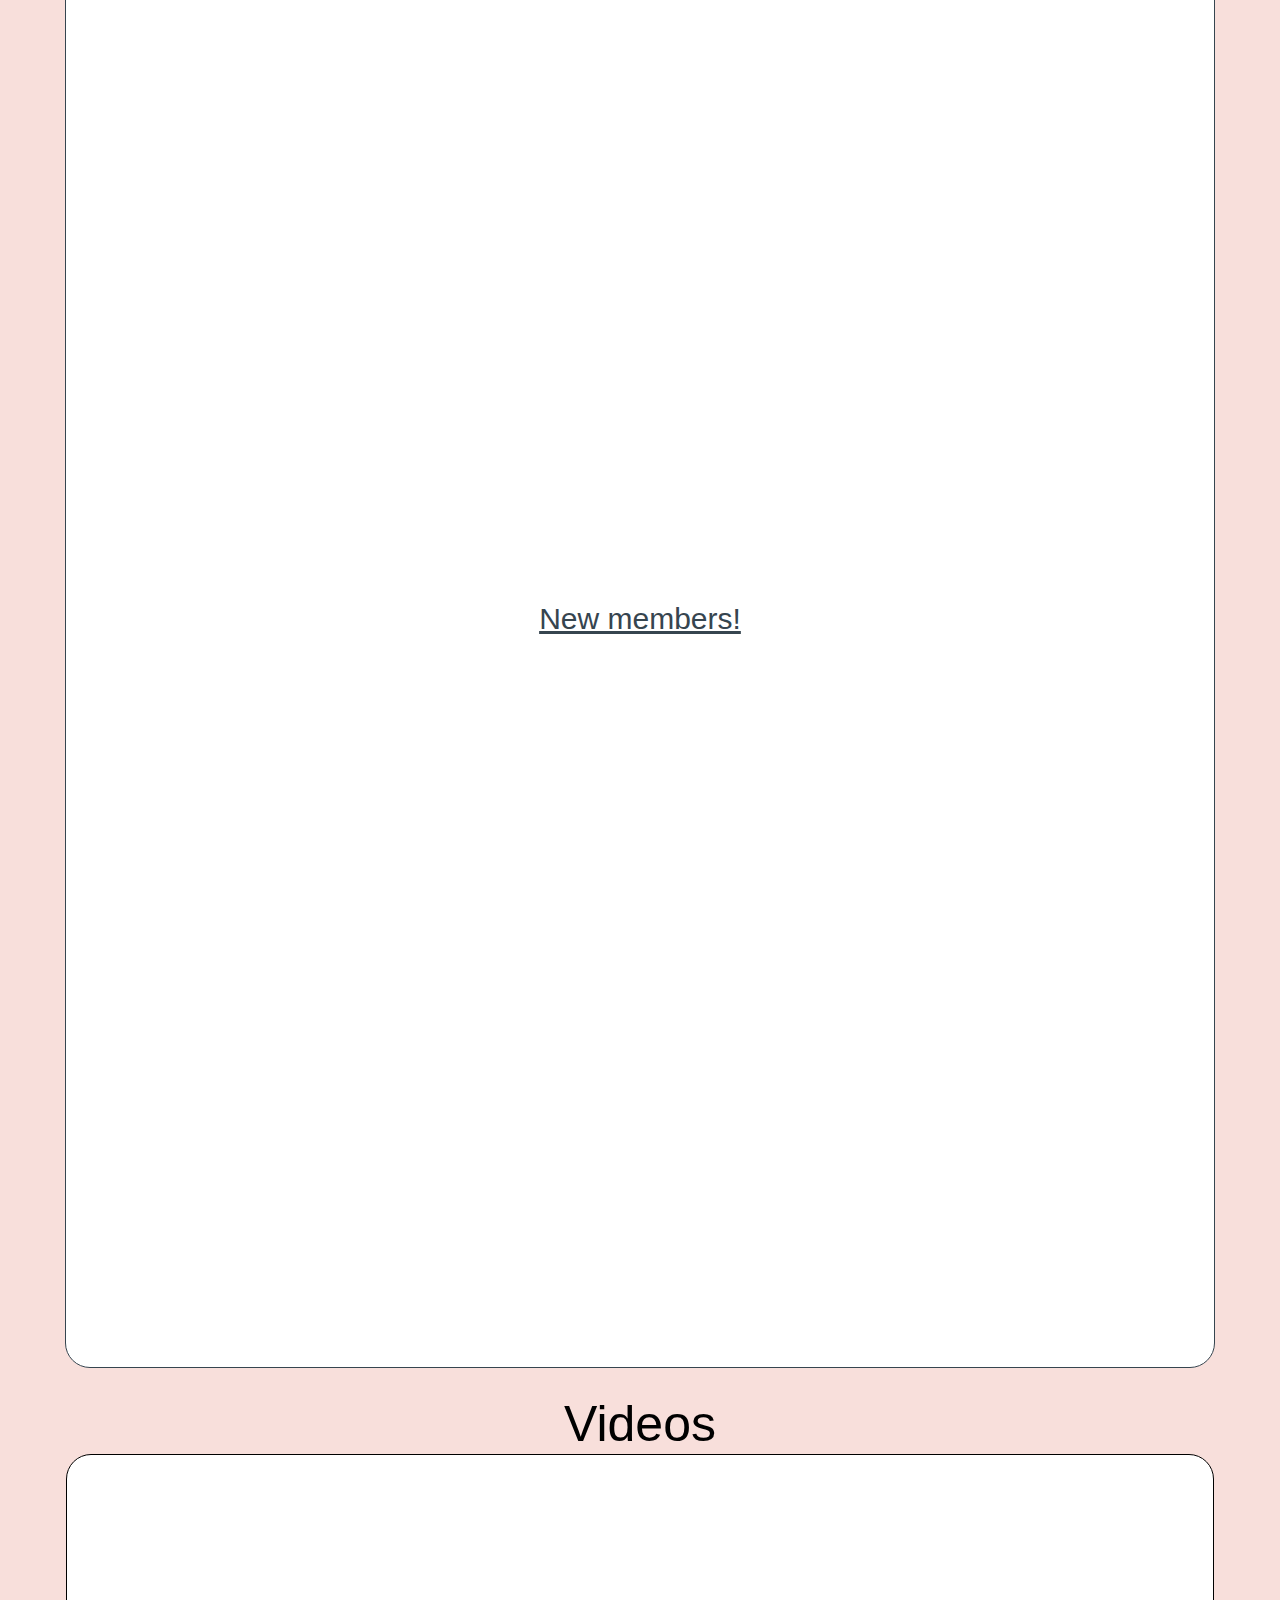
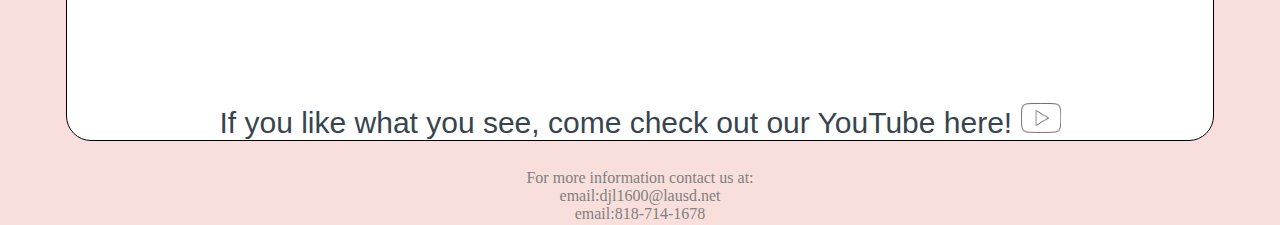
==== commit fbd343d6: "Actually updated contact div" ====
--- a/index.html
+++ b/index.html
@@ -246,7 +246,7 @@
           <a  target="_blank" href="https://www.youtube.com/@verdugovoices2260"><img class="icon" src="youtube.png" alt="youtube" /></a>
         </div>
   </div>
-<div class="info">
+<div class="cContainer">
 	    For more information contact us at:
 <br>
 	    email:<a herf="mailto:djl1600@lausd.net">djl1600@lausd.net</a>
--- a/style.css
+++ b/style.css
@@ -304,7 +304,7 @@
   width: 100%;
   height: auto;
   border: 1px solid transparent;
-  position: absolute;
+  position: relative;
   display: flexbox;
   padding-top: 2%;
 }
@@ -370,56 +370,13 @@
   transform:translateX(0)
 } 
 
-
-/*Shop Page*/
-
-.newTitle {
-  width: 100%;
-  height: auto;
-  position: absolute;
-  font-size: 50px;
-  text-align: center;
-  top: 300px;
-  border: 1px solid transparent;
-  font-family: 'Gill Sans', 'Gill Sans MT', Calibri, 'Trebuchet MS', sans-serif;
-  color: black;
-  margin-left: auto;
-  margin-right: auto;
-}
-
-/*Sign Up Page*/
-
-#signUpPage{
-  text-align: center;
-  width: 100%;  
-  height: 65%;
-  position: absolute;
-  top: 150px;
-  left: 0;
-  border: 1px solid transparent;
-  font-family: 'Gill Sans', 'Gill Sans MT', Calibri, 'Trebuchet MS', sans-serif;
-  color: black;
-  background-color: transparent;
-}
-
-.container {  
-  padding:0;
-  margin-left: 32%;
-  margin-right: auto;
-  border: 1px solid #36454F;
-  width: 30%;
-  height: 100%;
-  background-color: white;
-  border-radius: 3%;
-}
-
-.form{
-display: flexbox;
-justify-content: space-evenly;
-}
-
-
-.formInputGroup{
-  width: 100%;
-}
-
+.cContainer {
+  width: 100%;
+  height: auto;
+  border: 1px solid transparent;
+  position: relative;
+  display: flexbox;
+  padding-top: 2%;
+  text-align:center;
+  color:grey;
+}
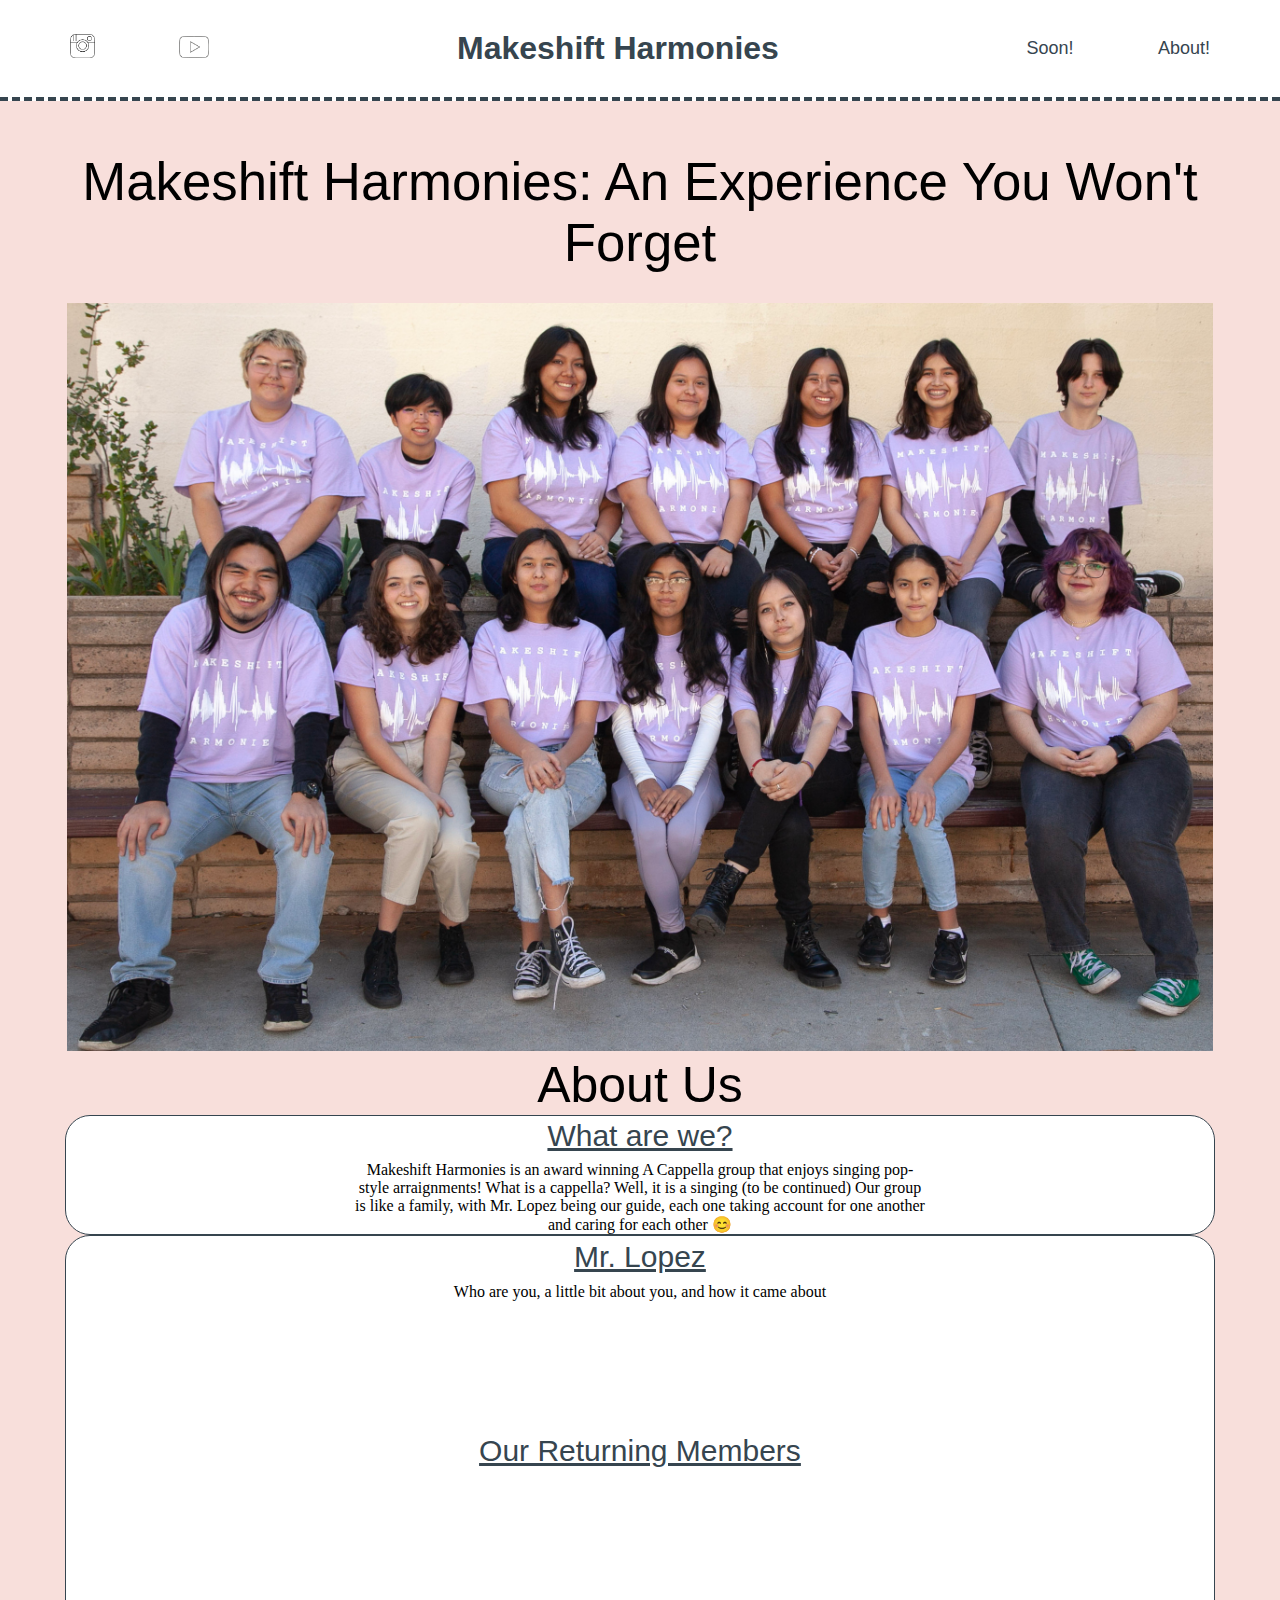
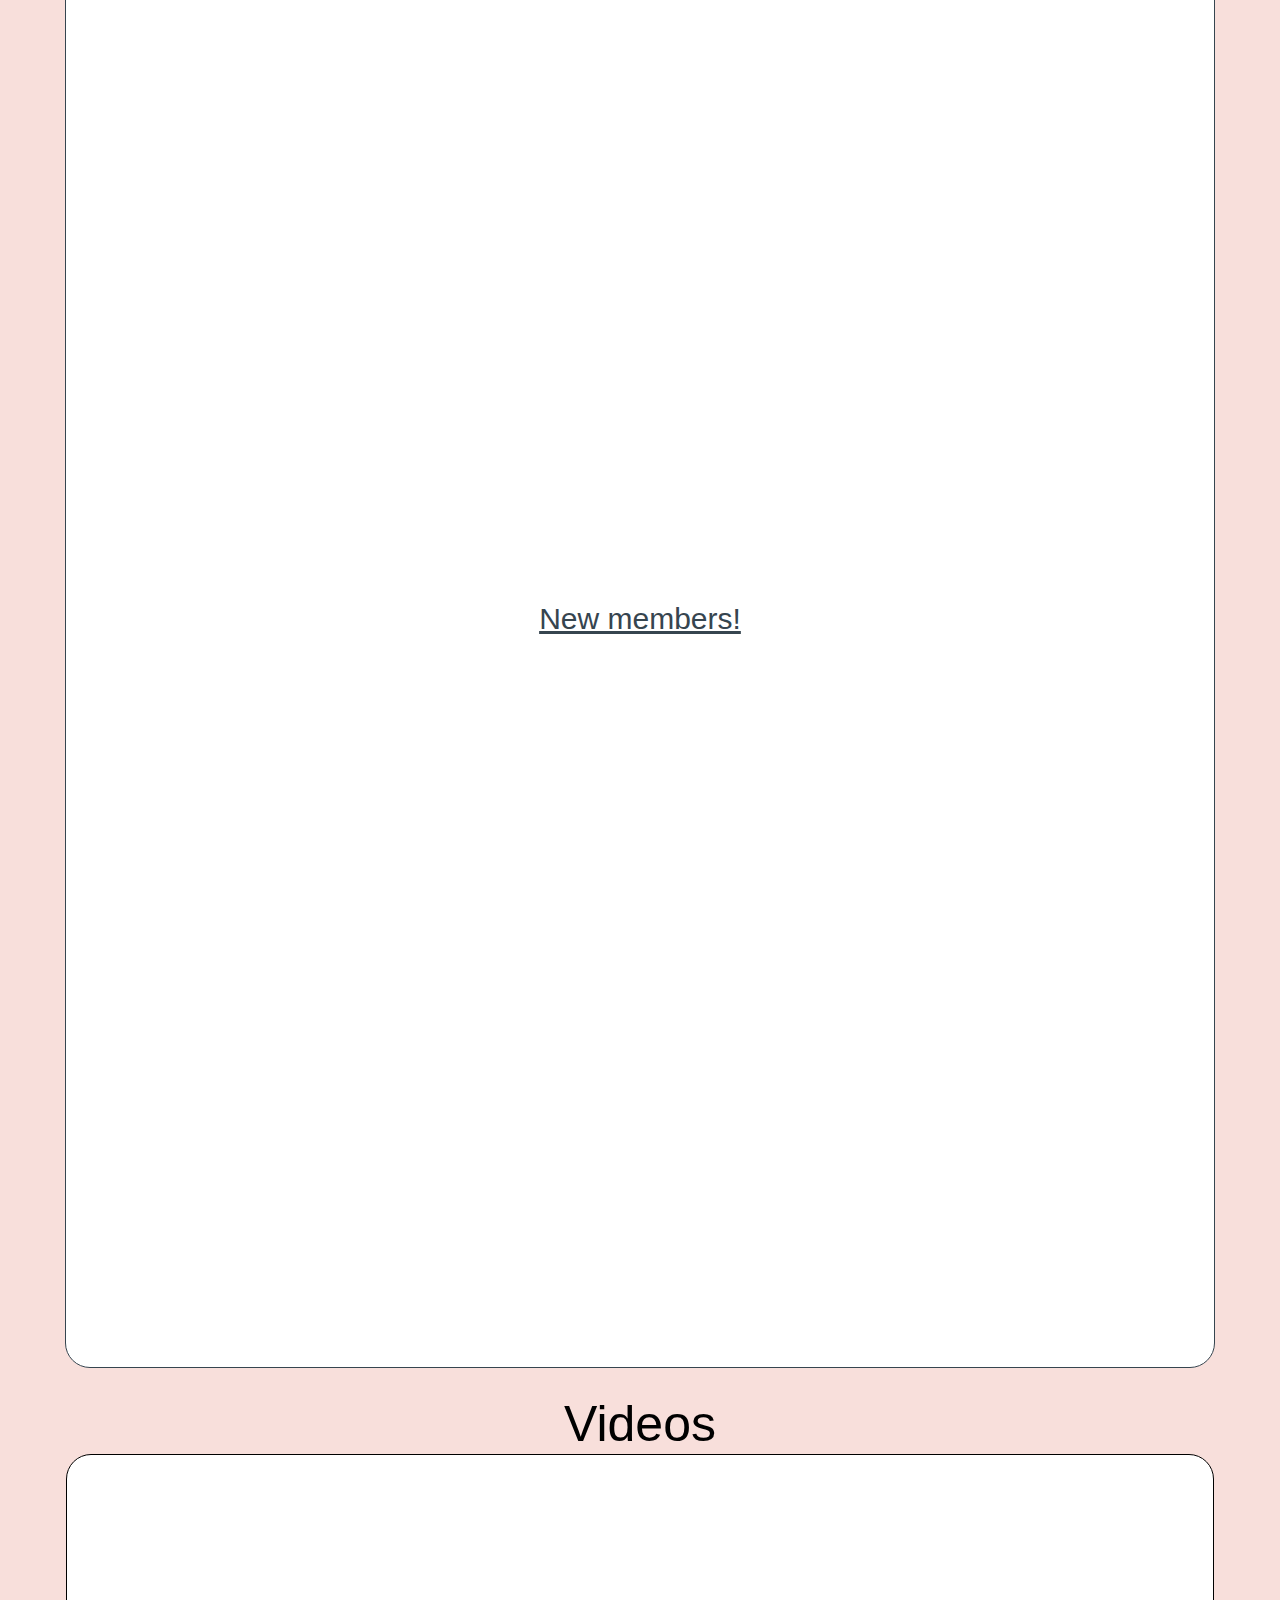
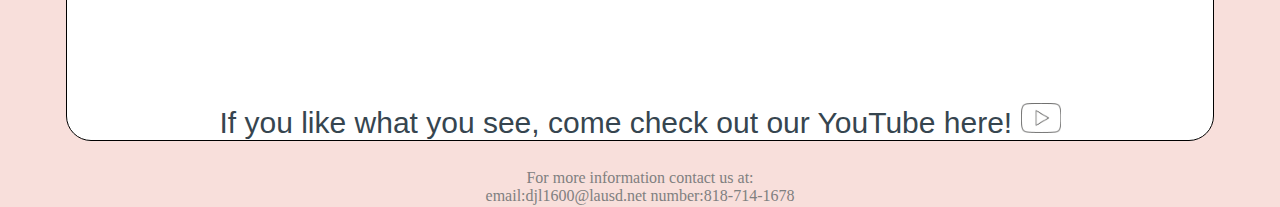
==== commit d02903b6: "Update index.html" ====
--- a/index.html
+++ b/index.html
@@ -249,9 +249,7 @@
 <div class="cContainer">
 	    For more information contact us at:
 <br>
-	    email:<a herf="mailto:djl1600@lausd.net">djl1600@lausd.net</a>
-<br>
-	    email:<a herf="tel:8186248469">818-714-1678</a>
+	    email:<a herf="mailto:djl1600@lausd.net">djl1600@lausd.net</a> number:<a herf="tel:8186248469">818-714-1678</a>
 </div>
 </body>
 
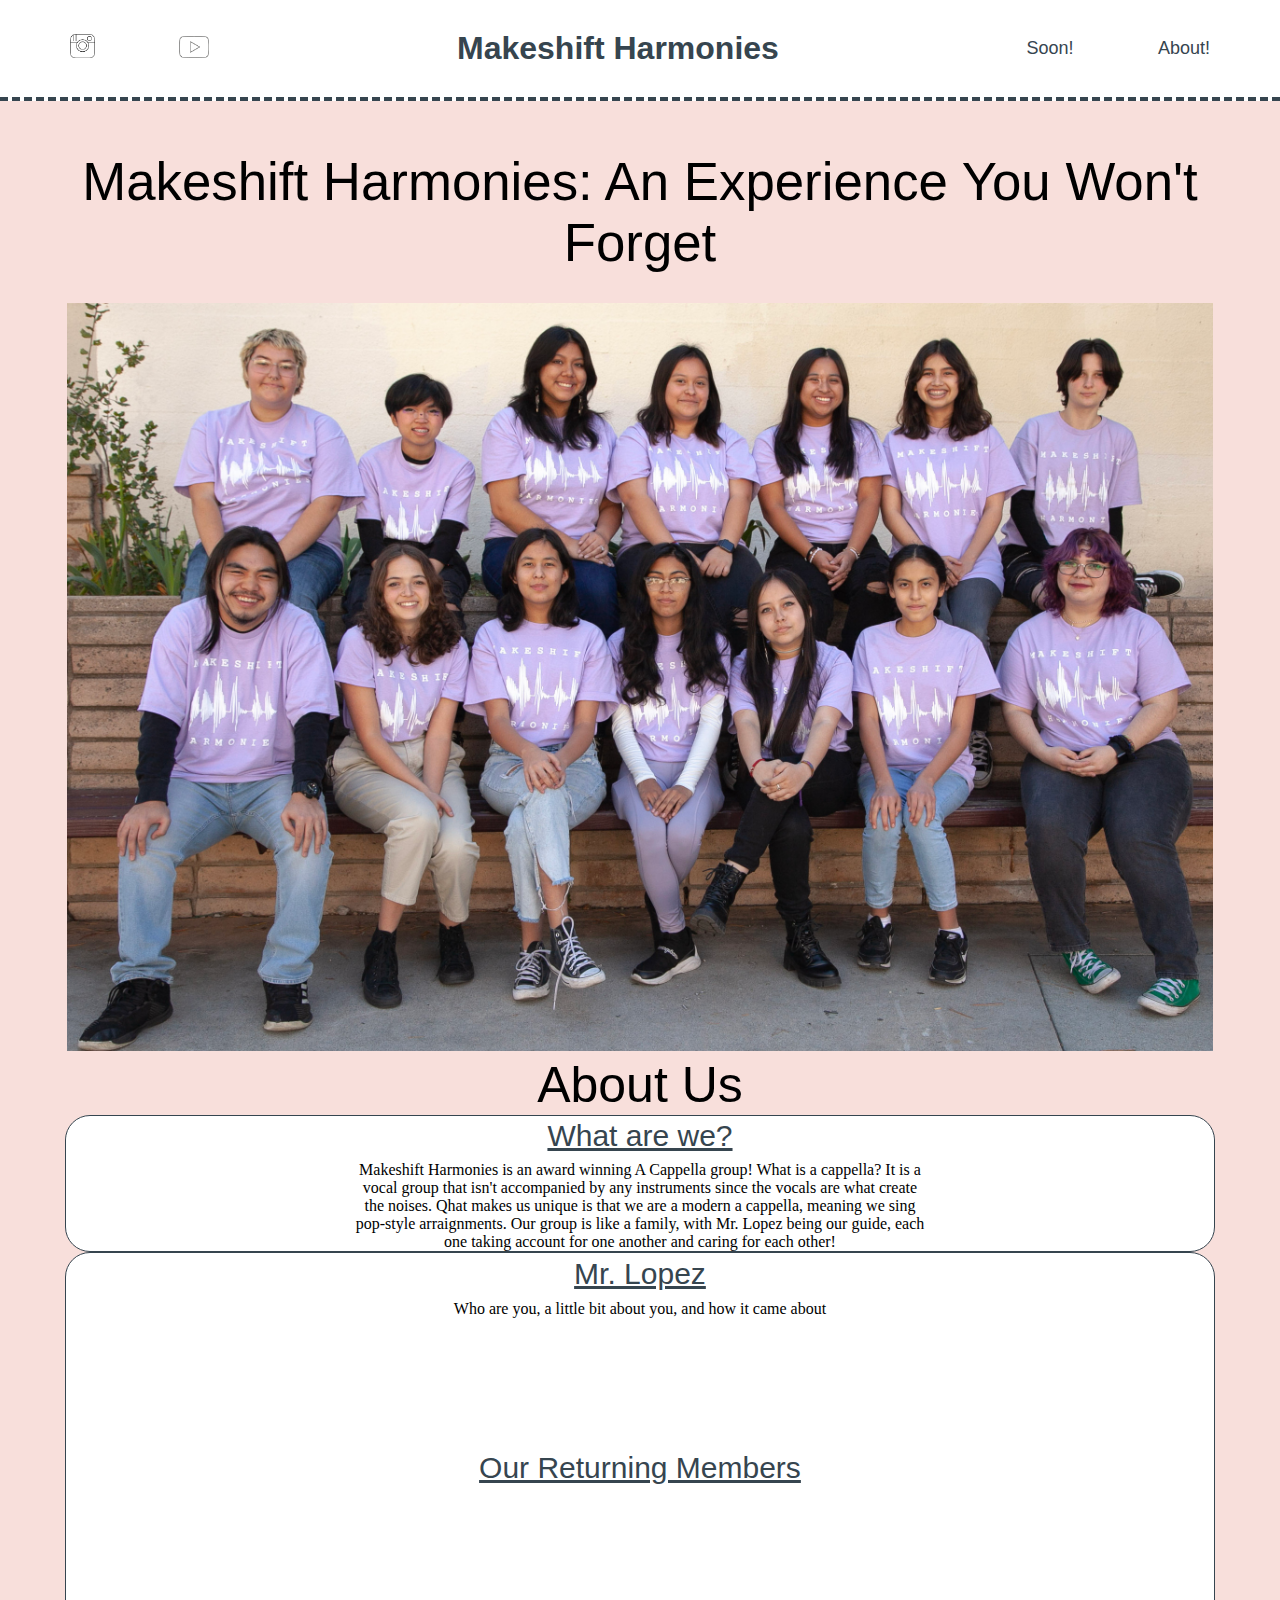
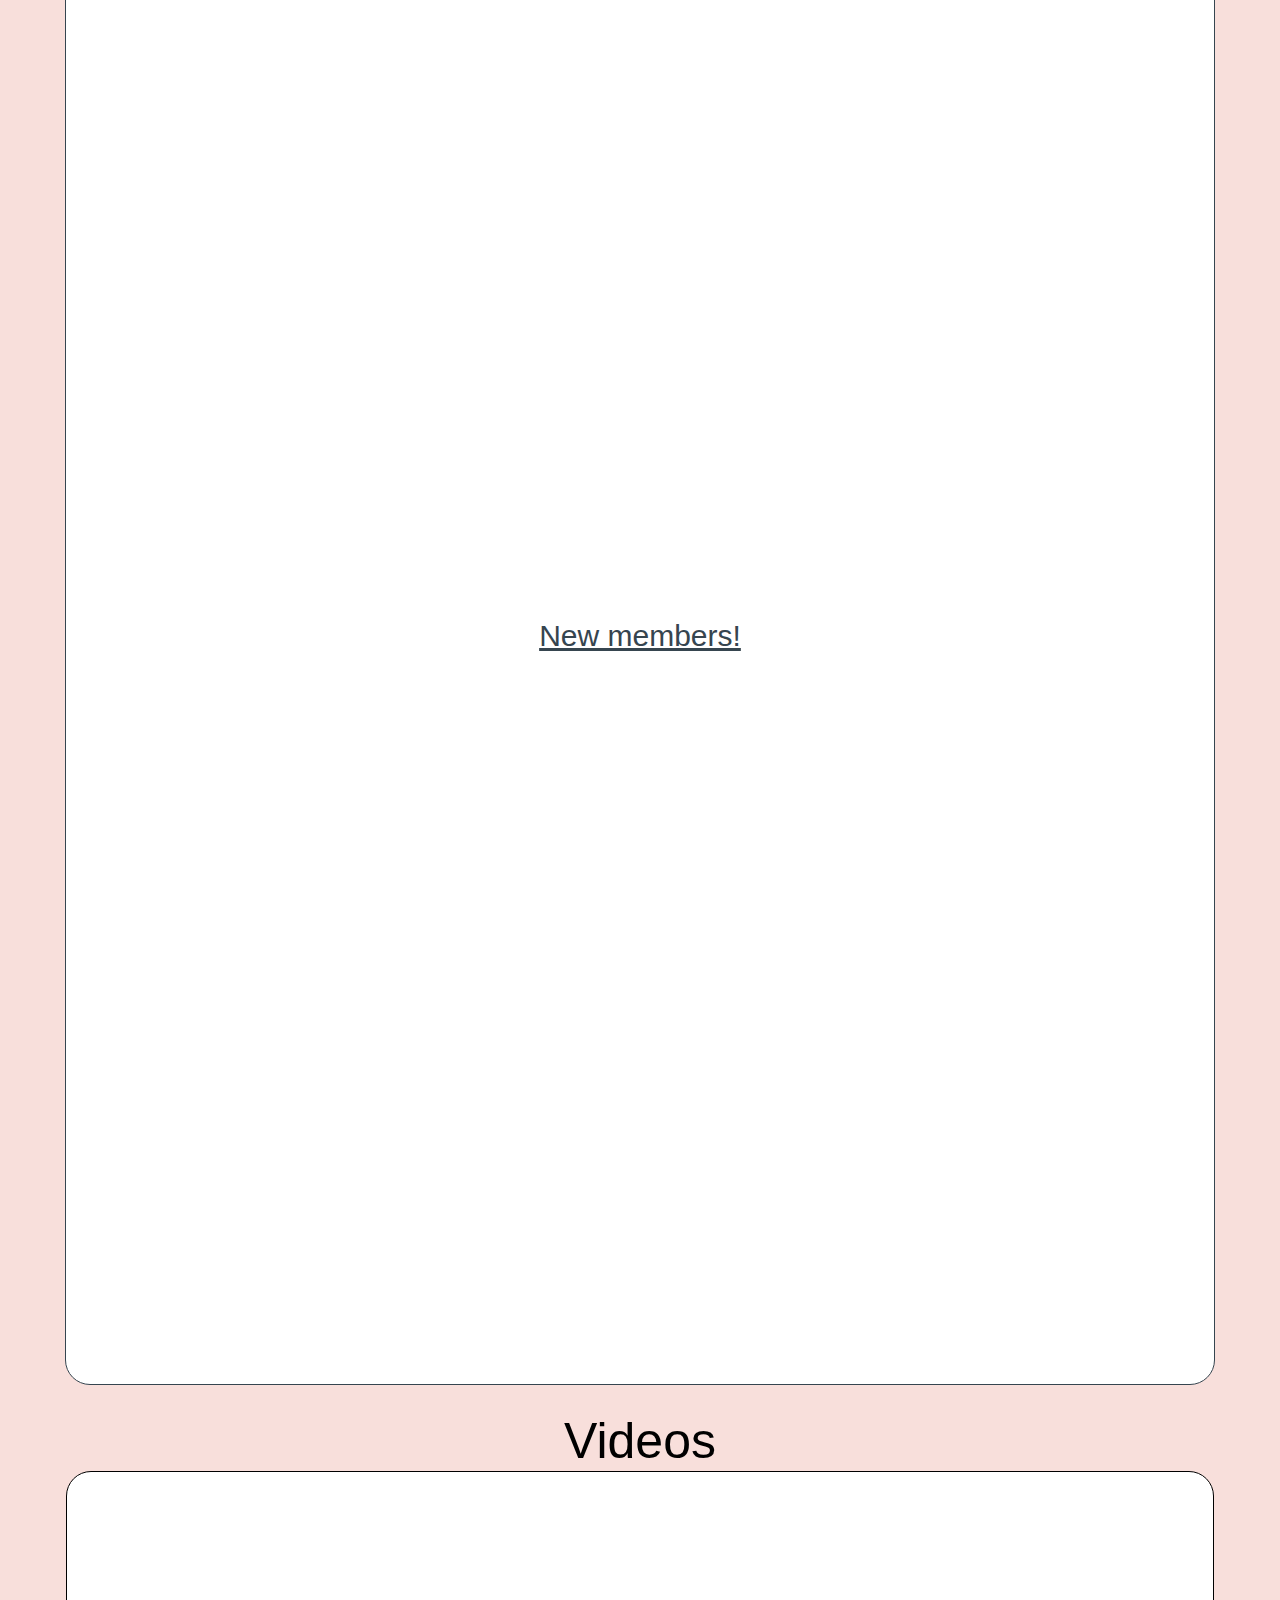
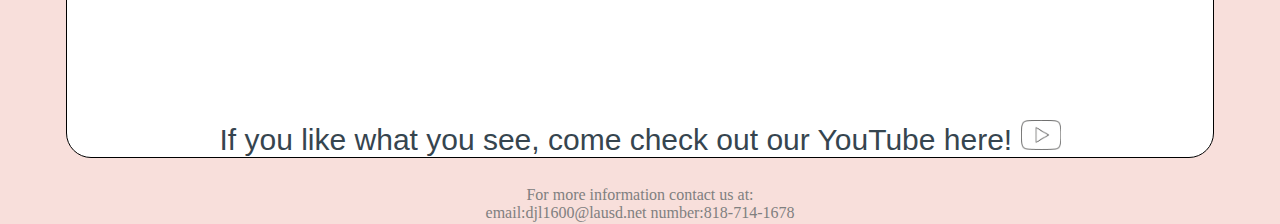
==== commit 8801d4e1: "Update index.html" ====
--- a/index.html
+++ b/index.html
@@ -35,11 +35,10 @@
       </header>
       <div class="info">
           <div class="boxTitle">What are we?</div>
-          <div class="ourGroup"> 
-            Makeshift Harmonies is an award winning A Cappella group that enjoys singing pop-style arraignments!
-            What is a cappella? Well, it is a singing (to be continued)
-            Our group is like a family, with Mr. Lopez being our guide, 
-            each one taking account for one another and caring for each other 😊
+          <div class="ourGroup"> Makeshift Harmonies is an award winning A Cappella group!
+	What is a cappella? It is a vocal group that isn't accompanied by any instruments since the vocals are what create the noises.
+	Qhat makes us unique is that we are a modern a cappella, meaning we sing pop-style arraignments.
+	Our group is like a family, with Mr. Lopez being our guide, each one taking account for one another and caring for each other!
             
           </div>
       </div>
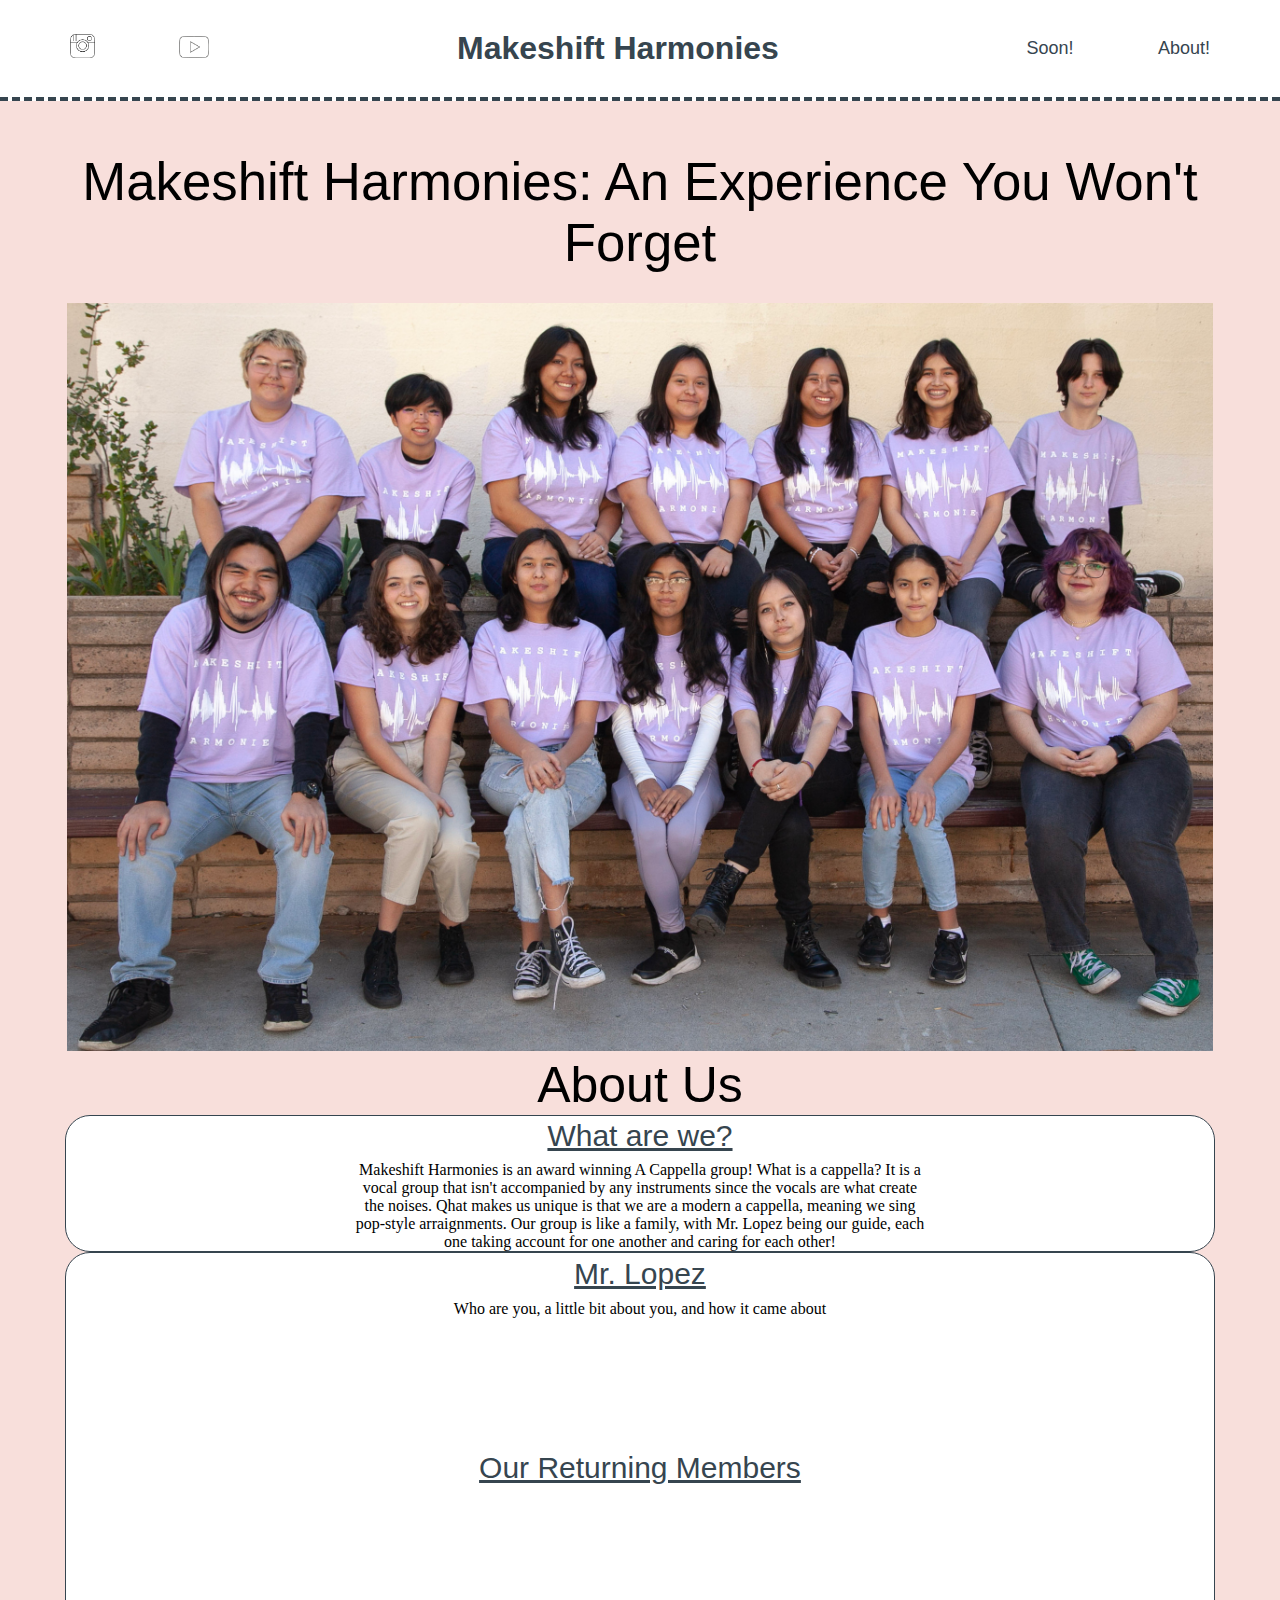
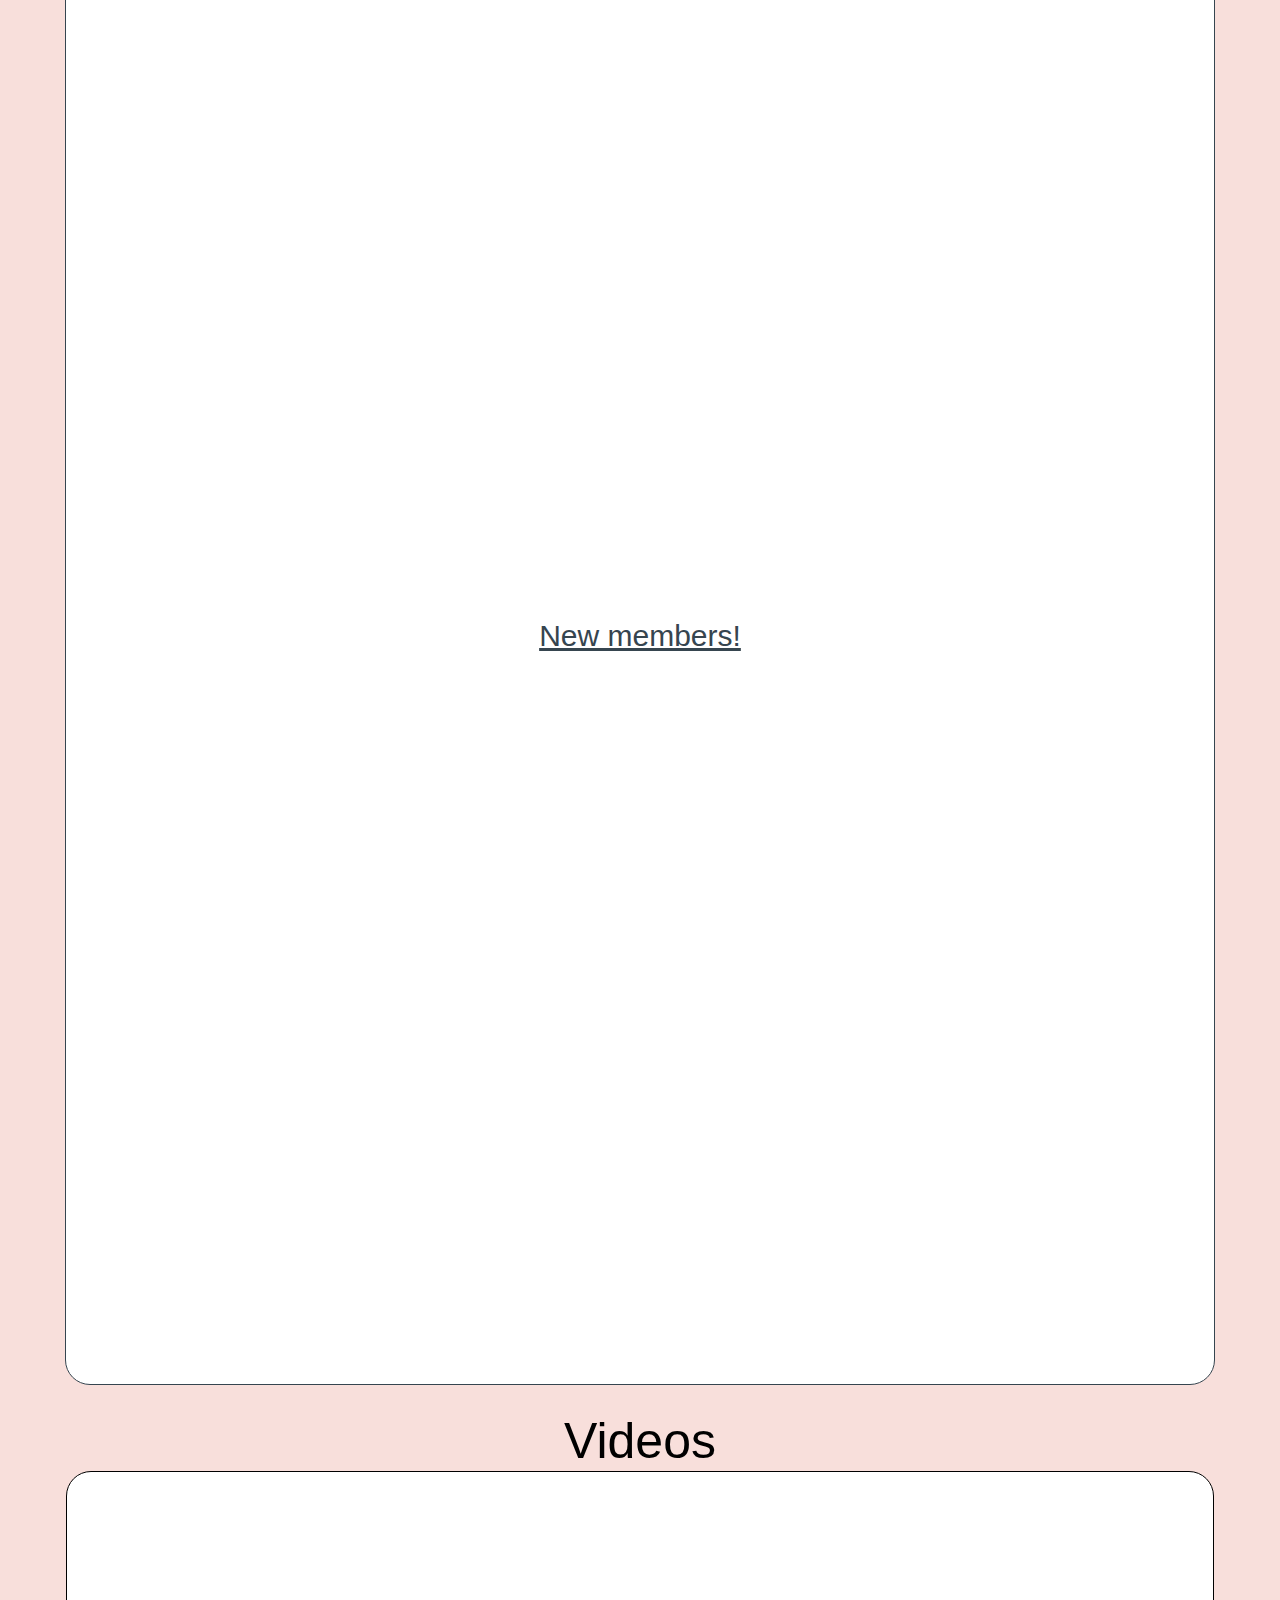
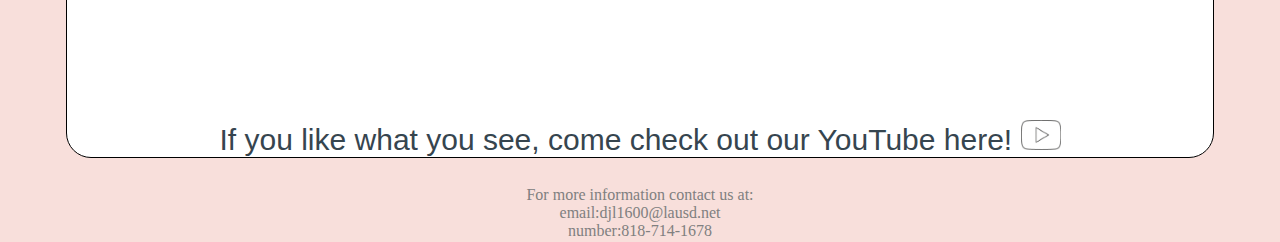
==== commit 98a7b135: "Update index.html" ====
--- a/index.html
+++ b/index.html
@@ -248,7 +248,8 @@
 <div class="cContainer">
 	    For more information contact us at:
 <br>
-	    email:<a herf="mailto:djl1600@lausd.net">djl1600@lausd.net</a> number:<a herf="tel:8186248469">818-714-1678</a>
+	    email:<a herf="mailto:djl1600@lausd.net">djl1600@lausd.net</a> 
+	<br>number:<a herf="tel:8186248469">818-714-1678</a>
 </div>
 </body>
 
